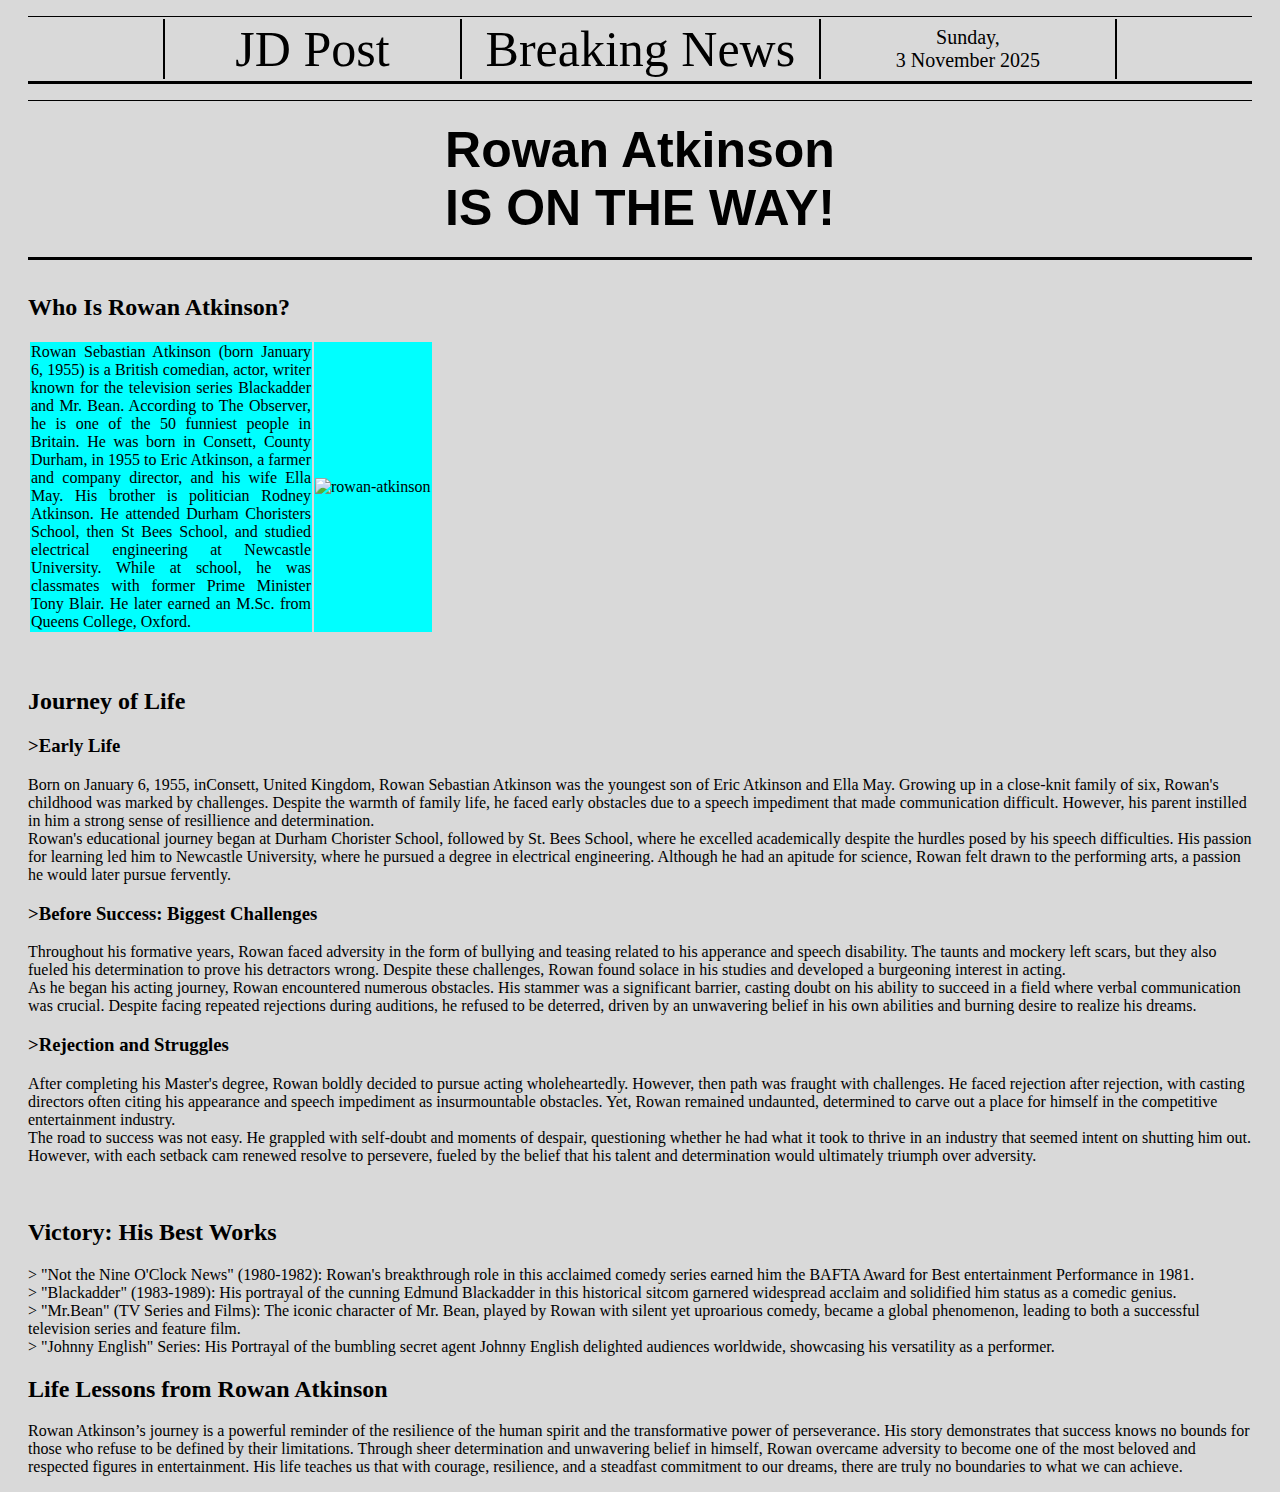
==== index.html @ e31aa570 "add content in content section" ====
<!DOCTYPE html>
<html lang="en">
<head>
    <style>
        
    </style>
</head>
<link rel="stylesheet" href="style.css">
<body>

<main>
    <!-- Start Header -->
    <header>
        <span class="header">
            <p>
               <table style="border-top: 1px solid black; border-bottom: 3px solid black;">
                    <tr>
                        <td style="width: 232px;"></td>
                        <td style="background-color: #000000; width: 0px;"></td>
                        <td style="width: 450px; text-align: center; font-size: 50px;">JD Post</td>
        
                        <td style="background-color: #000000; width: 0px;"></td>
                        <td style="width: 485px; text-align: center;font-size: 50px;">Breaking News</td>
                        <td style="background-color: #000000; width: 0px;"></td>
                        
                        <td style="width: 450px; text-align: center; font-size: 20px;">Sunday,<br>3 November 2025</td>
                        <td style="background-color: #000000; width: 0px;"></td>
                        <td style="width: 232px;"></td>
                    </tr>
                </table>
            </p>
        </span>
        <h1 class="title">Rowan Atkinson <br>IS ON THE WAY!</h1>
    </header>
    <!-- End Header -->

    <!-- Start Content Section -->
    <section>
        <article>
        <!-- Start Short Biography -->
            <p>
                <h2 class="title-p">Who Is Rowan Atkinson?</h2>   
                    <p>
                        <table>
                            <tr>
                                <td style="width: 280px; text-align:justify; background-color: aqua;">
                                    Rowan Sebastian Atkinson (born January 6, 1955) is a British comedian, actor, writer known for the television series Blackadder and Mr. Bean.
                                    According to The Observer, he is one of the 50 funniest people in Britain. He was born in Consett, County Durham, in 1955 to Eric Atkinson, a farmer and company director, and his wife Ella May.
                                    His brother is politician Rodney Atkinson. He attended Durham Choristers School, then St Bees School, and studied electrical engineering at Newcastle University.
                                    While at school, he was classmates with former Prime Minister Tony Blair. He later earned an M.Sc. from Queens College, Oxford.
                                </td>
                                <td style="background-color: aqua;">
                                    <img src="https://vcdn1-giaitri.vnecdn.net/2015/11/11/Rowan-1-7909-1447235621.jpg?w=460&h=0&q=100&dpr=2&fit=crop&s=bRTZ1kCK4VC7rm_C675E1g" alt="rowan-atkinson" style="width: 250px">
                                </td>
                            
                            </tr>
                        </table>
                    </p>
                </p>           
        <!-- End Short Biography -->

        <!-- Start Journey -->
            <br>
                <h2>Journey of Life</h2>
                    <h3>>Early Life</h3>
                        <p>Born on January 6, 1955, inConsett, United Kingdom, Rowan Sebastian Atkinson was the youngest son of Eric Atkinson and Ella May. Growing up in a close-knit family of six,
                            Rowan's childhood was marked by challenges. Despite the warmth of family life, he faced early obstacles due to a speech impediment that made communication difficult.
                            However, his parent instilled in him a strong sense of resillience and determination.
                        <br>
                            Rowan's educational journey began at Durham Chorister School, followed by St. Bees School, where he excelled academically despite the hurdles posed by his speech difficulties. 
                            His passion for learning led him to Newcastle University, where he pursued a degree in electrical engineering. Although he had an apitude for science, Rowan felt drawn to the performing arts, 
                            a passion he would later pursue fervently.
                        </p>
                    <h3>>Before Success: Biggest Challenges</h3>
                        <p>Throughout his formative years, Rowan faced adversity in the form of bullying and teasing related to his apperance and speech disability.
                            The taunts and mockery left scars, but they also fueled his determination to prove his detractors wrong. Despite these challenges, Rowan found solace in his studies and developed
                             a burgeoning interest in acting.
                        <br>
                            As he began his acting journey, Rowan encountered numerous obstacles. His stammer was a significant barrier, casting doubt on his ability to succeed in a field where 
                            verbal communication was crucial. Despite facing repeated rejections during auditions, he refused to be deterred, driven by an unwavering belief in his own abilities and burning desire to realize his dreams.
                        </p>
                    <h3>>Rejection and Struggles</h3>
                        <p>After completing his Master's degree, Rowan boldly decided to pursue acting wholeheartedly. However, then path was fraught with challenges. He faced rejection after rejection,
                            with casting directors often citing his appearance and speech impediment as insurmountable obstacles. Yet, Rowan remained undaunted, determined to carve out
                             a place for himself in the competitive entertainment industry.
                        <br>
                            The road to success was not easy. He grappled with self-doubt and moments of despair, questioning whether he had what it took to thrive in an industry that seemed 
                            intent on shutting him out. However, with each setback cam renewed resolve to persevere, fueled by the belief that his talent and determination would ultimately triumph over adversity.
                        </p>
        <!-- End Journey -->
            <br>
                <h2>Victory: His Best Works</h2>
                    <p>> "Not the Nine O'Clock News" (1980-1982): Rowan's breakthrough role in this acclaimed comedy series earned him the BAFTA Award for Best entertainment Performance in 1981.
                        <br>> "Blackadder" (1983-1989): His portrayal of the cunning Edmund Blackadder in this historical sitcom garnered widespread acclaim and solidified him status as a comedic genius.
                        <br>> "Mr.Bean" (TV Series and Films): The iconic character of Mr. Bean, played by Rowan with silent yet uproarious comedy, became a global phenomenon, leading to both a successful television series and feature film.
                        <br>> "Johnny English" Series: His Portrayal of the bumbling secret agent Johnny English delighted audiences worldwide, showcasing his versatility as a performer.
                    </p>
                <h2>Life Lessons from Rowan Atkinson</h2>
                    <p>
                        Rowan Atkinson’s journey is a powerful reminder of the resilience of the human spirit and the transformative power of perseverance. His story demonstrates that success knows no bounds for those who refuse to be defined by their limitations. Through sheer determination and unwavering belief in himself, Rowan overcame adversity to become one of the most beloved and respected figures in entertainment. His life teaches us that with courage, resilience, and a steadfast commitment to our dreams, there are truly no boundaries to what we can achieve.
                    </p>

        </article>
    </section>
    <!-- End Content Section -->

</main>    

</body>
</html>
---- style.css ----
html {
    background-color: #d9d9d9;
    margin: 0px 20px;
}

.title {
    border-top: 1px solid black;
    text-align: center;
    font-size: 50px;
    font-family: 'Gill Sans', 'Gill Sans MT', Calibri, 'Trebuchet MS', sans-serif;
    margin-top: 0px 
}

.title {
    padding: 20px;
    border-bottom: 3px solid black;
    
}
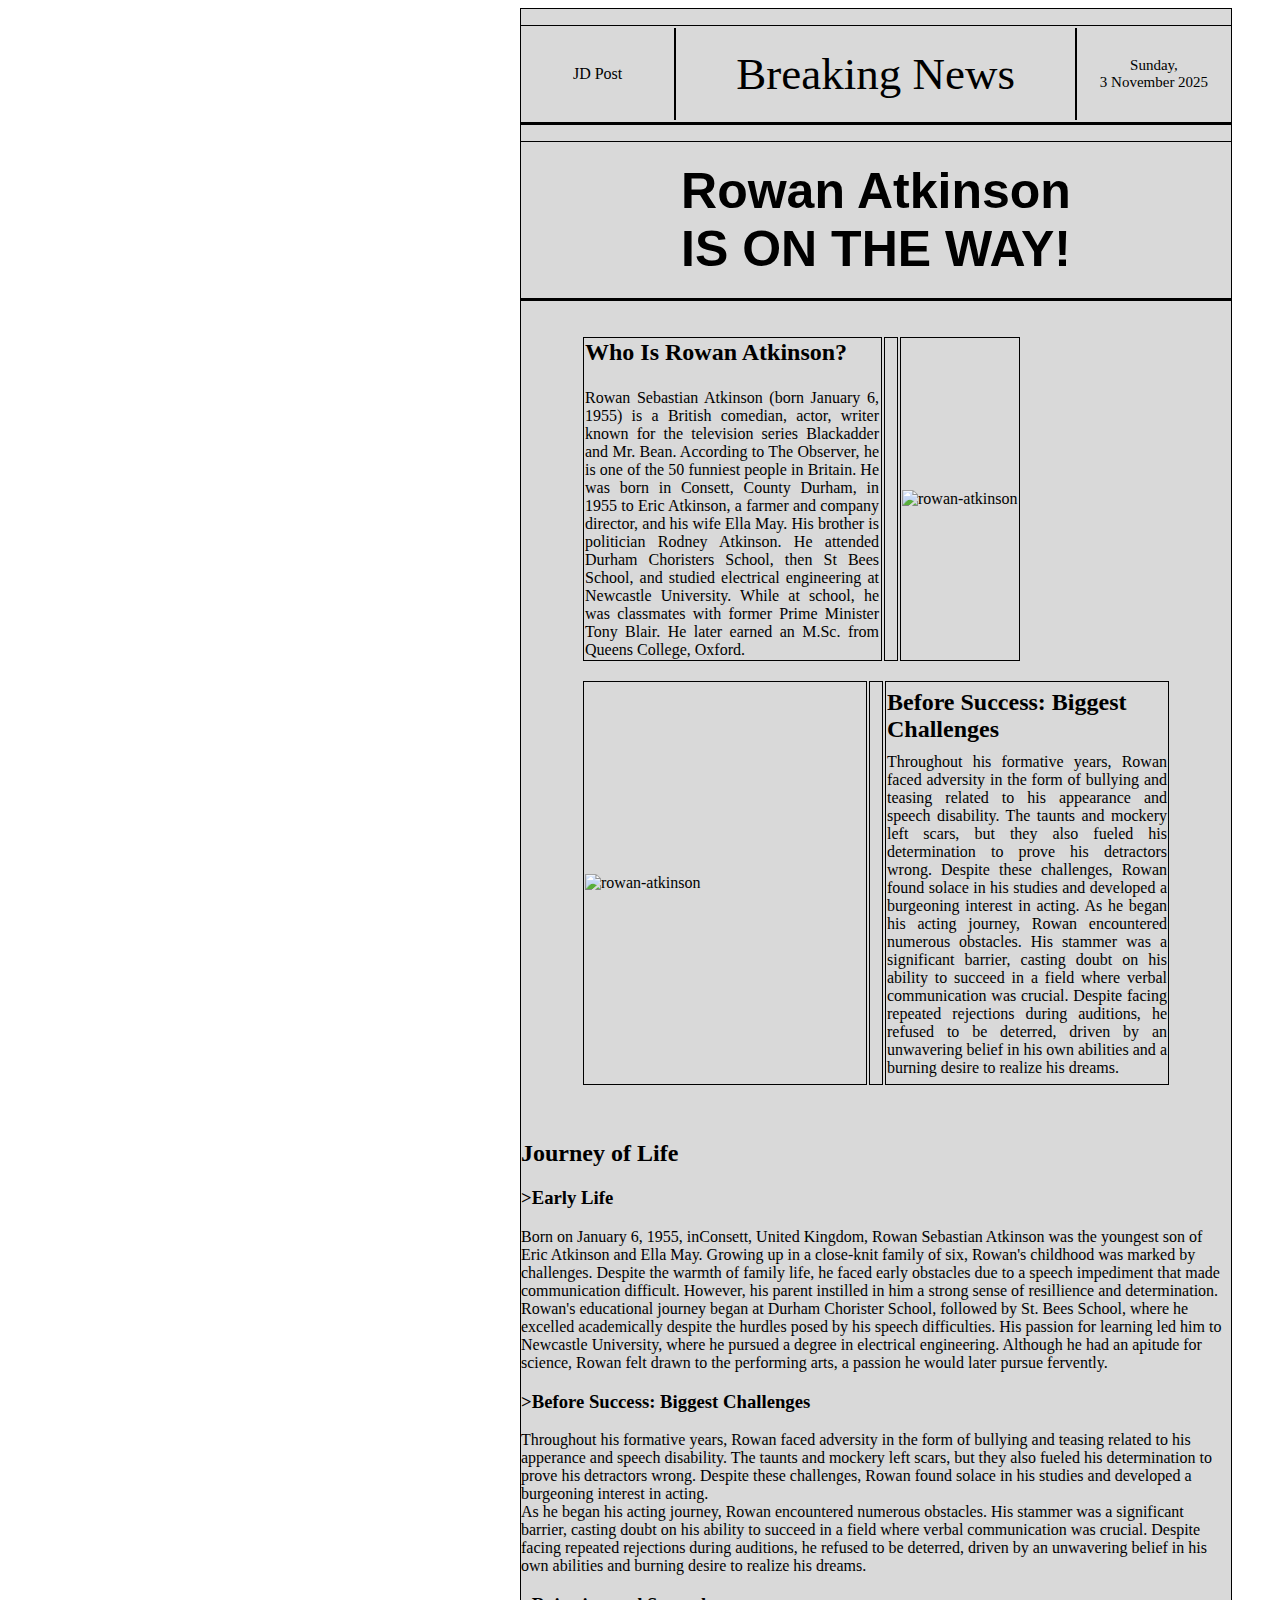
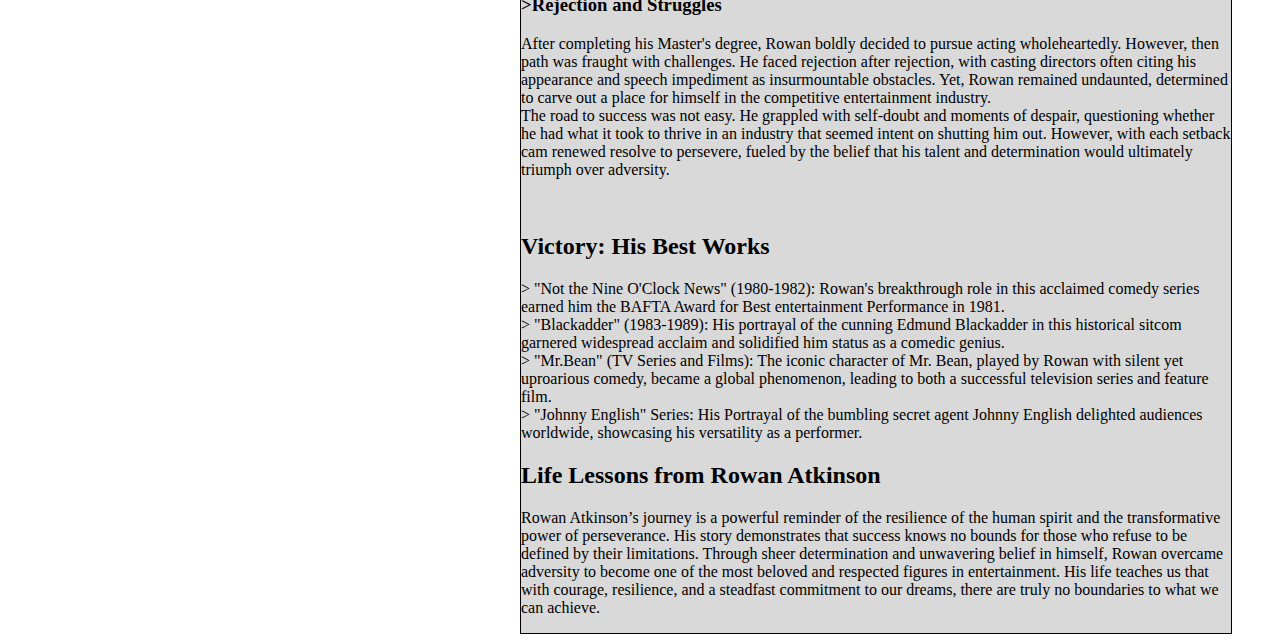
==== commit a2f398e6: "change content design in conten section" ====
--- a/index.html
+++ b/index.html
@@ -11,21 +11,17 @@
 <main>
     <!-- Start Header -->
     <header>
-        <span class="header">
+        <span  class="header">
             <p>
                <table style="border-top: 1px solid black; border-bottom: 3px solid black;">
                     <tr>
-                        <td style="width: 232px;"></td>
-                        <td style="background-color: #000000; width: 0px;"></td>
-                        <td style="width: 450px; text-align: center; font-size: 50px;">JD Post</td>
+                        <td style="width: 150px; text-align: center; font-size: 30x;">JD Post</td>
         
                         <td style="background-color: #000000; width: 0px;"></td>
-                        <td style="width: 485px; text-align: center;font-size: 50px;">Breaking News</td>
+                        <td style="width: 400px; text-align: center;font-size: 45px; padding: 20px 0px;">Breaking News</td>
                         <td style="background-color: #000000; width: 0px;"></td>
                         
-                        <td style="width: 450px; text-align: center; font-size: 20px;">Sunday,<br>3 November 2025</td>
-                        <td style="background-color: #000000; width: 0px;"></td>
-                        <td style="width: 232px;"></td>
+                        <td style="width: 150px; text-align: center; font-size: 15px;">Sunday,<br>3 November 2025</td>
                     </tr>
                 </table>
             </p>
@@ -37,30 +33,53 @@
     <!-- Start Content Section -->
     <section>
         <article>
-        <!-- Start Short Biography -->
-            <p>
-                <h2 class="title-p">Who Is Rowan Atkinson?</h2>   
+        <!-- Start Short Biography --> 
                     <p>
-                        <table>
-                            <tr>
-                                <td style="width: 280px; text-align:justify; background-color: aqua;">
-                                    Rowan Sebastian Atkinson (born January 6, 1955) is a British comedian, actor, writer known for the television series Blackadder and Mr. Bean.
+                        <table class="table">
+                            <tr> 
+                                <td style="border: 1px solid black; width: 295px;">
+                                    <h2 style="margin: 0px; padding-bottom: 7px;">Who Is Rowan Atkinson?</h2>
+                                    <p style="text-align:justify; margin-bottom: 0px; margin-right: 1px;">Rowan Sebastian Atkinson (born January 6, 1955) is a British comedian, actor, writer known for the television series Blackadder and Mr. Bean.
                                     According to The Observer, he is one of the 50 funniest people in Britain. He was born in Consett, County Durham, in 1955 to Eric Atkinson, a farmer and company director, and his wife Ella May.
                                     His brother is politician Rodney Atkinson. He attended Durham Choristers School, then St Bees School, and studied electrical engineering at Newcastle University.
                                     While at school, he was classmates with former Prime Minister Tony Blair. He later earned an M.Sc. from Queens College, Oxford.
+                                    </p>
                                 </td>
-                                <td style="background-color: aqua;">
-                                    <img src="https://vcdn1-giaitri.vnecdn.net/2015/11/11/Rowan-1-7909-1447235621.jpg?w=460&h=0&q=100&dpr=2&fit=crop&s=bRTZ1kCK4VC7rm_C675E1g" alt="rowan-atkinson" style="width: 250px">
+                                <td style="border: 1px solid black; width: 10px;"></td>
+                                <td style="border: 1px solid black">
+                                    <img src="https://vcdn1-giaitri.vnecdn.net/2015/11/11/Rowan-1-7909-1447235621.jpg?w=460&h=0&q=100&dpr=2&fit=crop&s=bRTZ1kCK4VC7rm_C675E1g" alt="rowan-atkinson" style=" height: 350px; width: 275px; object-fit: cover;">
                                 </td>
-                            
                             </tr>
                         </table>
-                    </p>
-                </p>           
+                    </p> 
         <!-- End Short Biography -->
 
         <!-- Start Journey -->
-            <br>
+        <p>
+            <table class="table">
+                <tr> 
+                    <td style="border: 1px solid black; height: 400px; width: 280px;">
+                        <img src="https://www.shutterstock.com/editorial/image-editorial/O2T4g629N2D8Yc3fMjk2/'rowan-atkinson-presentscanned-laughter'---rowan-440nw-980977lh.jpg" alt="rowan-atkinson" style="">
+                    </td>
+                    <td style="border: 1px solid black; height: 400px; width: 10px;">   
+                    </td>
+                    <td style="border: 1px solid black; height: 400px; width: 280px;">
+                        <h2 style="margin: 0px;">Before Success: Biggest Challenges</h2>
+                        <p style="margin: 10px 0px 0px 0px; text-align: justify;">Throughout his formative years, Rowan faced adversity in the form of bullying and teasing related to his appearance and speech disability. The taunts and mockery left scars, but they also fueled his 
+                            determination to prove his detractors wrong. Despite these challenges, Rowan found solace in his studies and developed a burgeoning interest in acting. As he began his acting journey, Rowan encountered 
+                            numerous obstacles. His stammer was a significant barrier, casting doubt on his ability to succeed in a field where verbal communication was crucial. Despite facing repeated rejections during auditions, 
+                            he refused to be deterred, driven by an unwavering belief in his own abilities and a burning desire to realize his dreams.
+                        </p>
+                    </td>
+                </tr>
+            </table>
+        </p>    
+  
+        
+            
+        
+        
+        <br>
                 <h2>Journey of Life</h2>
                     <h3>>Early Life</h3>
                         <p>Born on January 6, 1955, inConsett, United Kingdom, Rowan Sebastian Atkinson was the youngest son of Eric Atkinson and Ella May. Growing up in a close-knit family of six,
@@ -97,7 +116,9 @@
                     </p>
                 <h2>Life Lessons from Rowan Atkinson</h2>
                     <p>
-                        Rowan Atkinson’s journey is a powerful reminder of the resilience of the human spirit and the transformative power of perseverance. His story demonstrates that success knows no bounds for those who refuse to be defined by their limitations. Through sheer determination and unwavering belief in himself, Rowan overcame adversity to become one of the most beloved and respected figures in entertainment. His life teaches us that with courage, resilience, and a steadfast commitment to our dreams, there are truly no boundaries to what we can achieve.
+                        Rowan Atkinson’s journey is a powerful reminder of the resilience of the human spirit and the transformative power of perseverance. His story demonstrates that success knows no bounds for those who refuse to be defined 
+                        by their limitations. Through sheer determination and unwavering belief in himself, Rowan overcame adversity to become one of the most beloved and respected figures in entertainment. His life teaches us that with courage, 
+                        resilience, and a steadfast commitment to our dreams, there are truly no boundaries to what we can achieve.
                     </p>
 
         </article>
--- a/style.css
+++ b/style.css
@@ -1,7 +1,17 @@
 
 html {
+    background-color: white;
+    margin: 0px 40%;
+}
+
+body {
     background-color: #d9d9d9;
-    margin: 0px 20px;
+    border: 1px solid black;
+    width: 710px;
+}
+
+.table {
+    margin: 1px 60px;
 }
 
 .title {
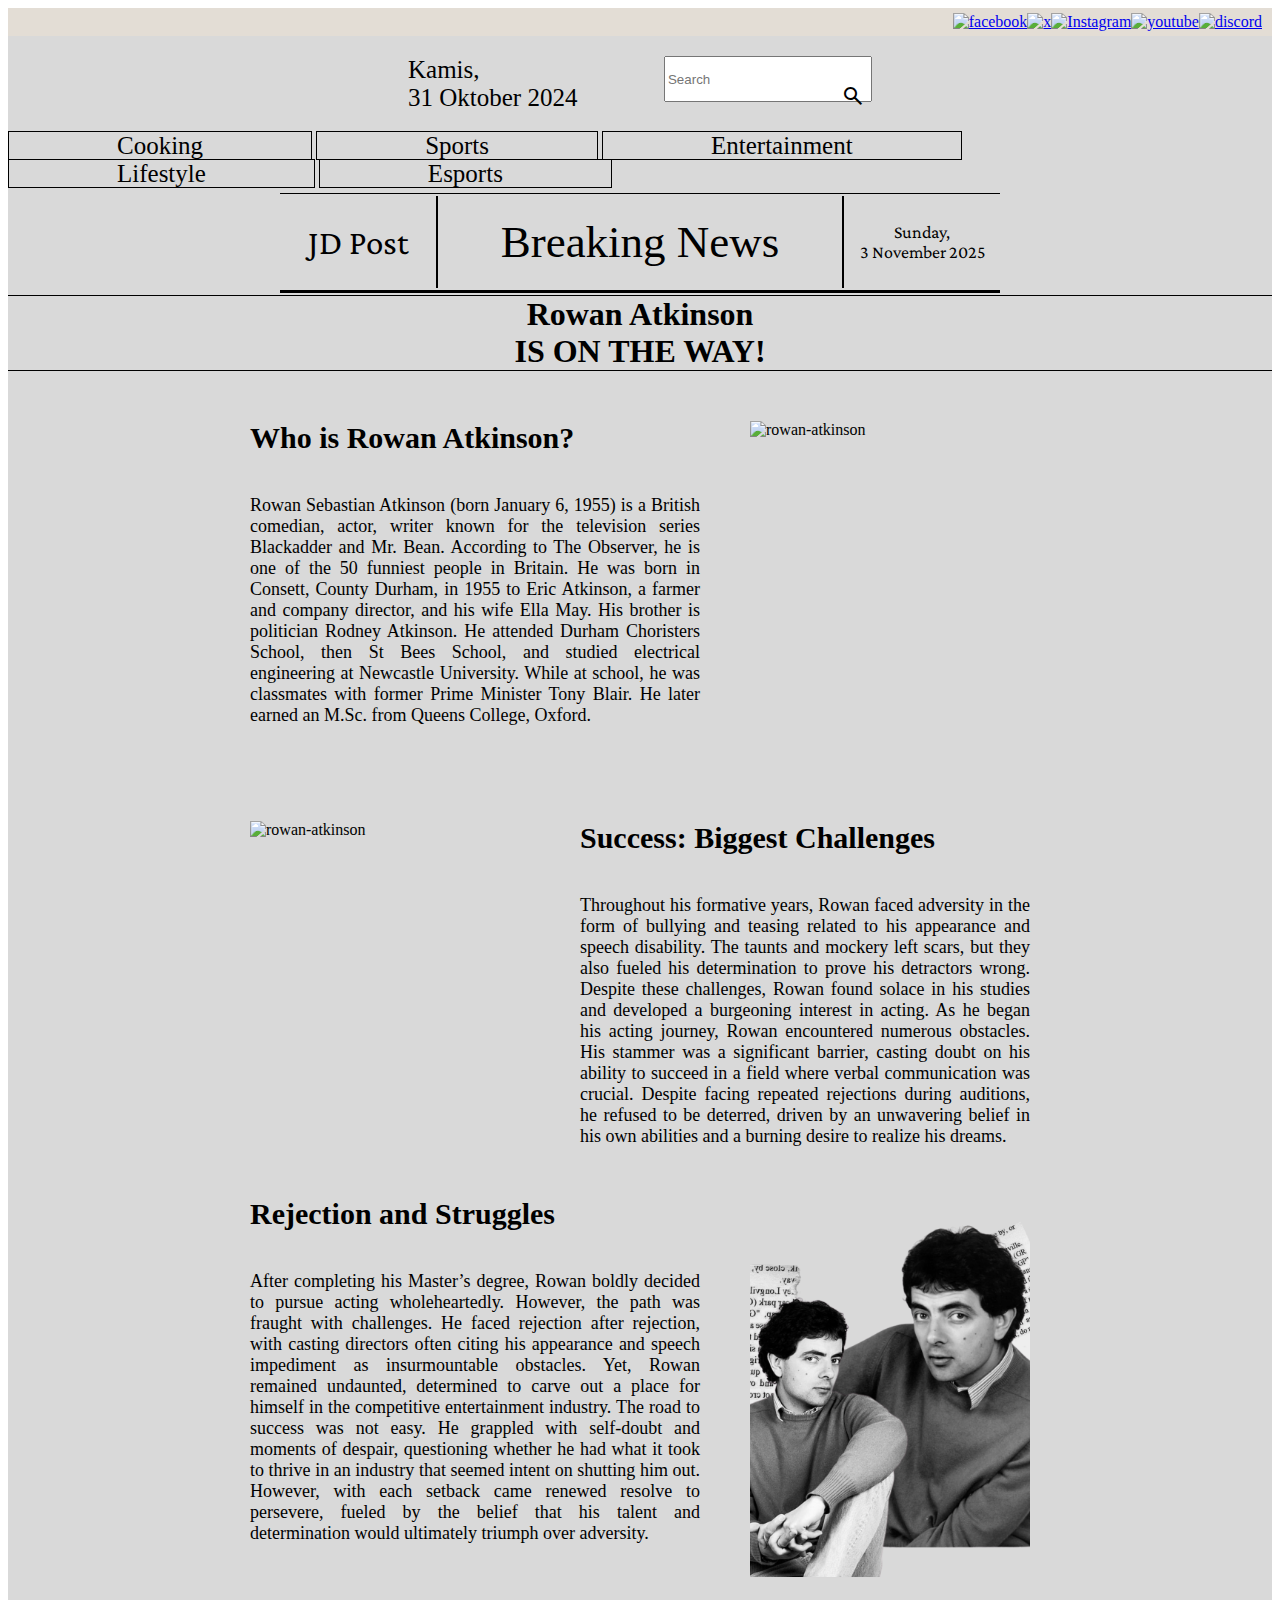
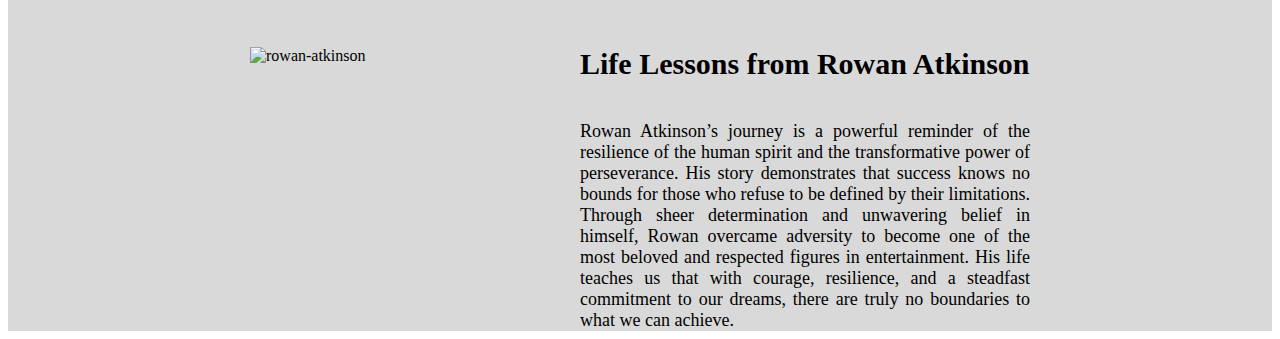
==== commit b16c7dcf: "make design changes in the header section with flexbox and grid system" ====
--- a/index.html
+++ b/index.html
@@ -1,131 +1,202 @@
 <!DOCTYPE html>
 <html lang="en">
+
 <head>
-    <style>
-        
-    </style>
+    <link rel="preconnect" href="https://fonts.googleapis.com">
+    <link rel="preconnect" href="https://fonts.gstatic.com" crossorigin>
+    <link
+        href="https://fonts.googleapis.com/css2?family=Crimson+Pro:ital,wght@0,200..900;1,200..900&family=Pinyon+Script&display=swap"
+        rel="stylesheet">
+    <link rel="stylesheet" href="https://fonts.googleapis.com/css2?family=Material+Symbols+Outlined:opsz,wght,FILL,GRAD@24,400,0,0&icon_names=search" />
+    <link rel="stylesheet" href="style.css">
 </head>
-<link rel="stylesheet" href="style.css">
+
 <body>
 
-<main>
-    <!-- Start Header -->
-    <header>
-        <span  class="header">
-            <p>
-               <table style="border-top: 1px solid black; border-bottom: 3px solid black;">
-                    <tr>
-                        <td style="width: 150px; text-align: center; font-size: 30x;">JD Post</td>
-        
-                        <td style="background-color: #000000; width: 0px;"></td>
-                        <td style="width: 400px; text-align: center;font-size: 45px; padding: 20px 0px;">Breaking News</td>
-                        <td style="background-color: #000000; width: 0px;"></td>
-                        
-                        <td style="width: 150px; text-align: center; font-size: 15px;">Sunday,<br>3 November 2025</td>
-                    </tr>
-                </table>
-            </p>
-        </span>
-        <h1 class="title">Rowan Atkinson <br>IS ON THE WAY!</h1>
-    </header>
-    <!-- End Header -->
-
-    <!-- Start Content Section -->
-    <section>
-        <article>
-        <!-- Start Short Biography --> 
-                    <p>
-                        <table class="table">
-                            <tr> 
-                                <td style="border: 1px solid black; width: 295px;">
-                                    <h2 style="margin: 0px; padding-bottom: 7px;">Who Is Rowan Atkinson?</h2>
-                                    <p style="text-align:justify; margin-bottom: 0px; margin-right: 1px;">Rowan Sebastian Atkinson (born January 6, 1955) is a British comedian, actor, writer known for the television series Blackadder and Mr. Bean.
-                                    According to The Observer, he is one of the 50 funniest people in Britain. He was born in Consett, County Durham, in 1955 to Eric Atkinson, a farmer and company director, and his wife Ella May.
-                                    His brother is politician Rodney Atkinson. He attended Durham Choristers School, then St Bees School, and studied electrical engineering at Newcastle University.
-                                    While at school, he was classmates with former Prime Minister Tony Blair. He later earned an M.Sc. from Queens College, Oxford.
-                                    </p>
-                                </td>
-                                <td style="border: 1px solid black; width: 10px;"></td>
-                                <td style="border: 1px solid black">
-                                    <img src="https://vcdn1-giaitri.vnecdn.net/2015/11/11/Rowan-1-7909-1447235621.jpg?w=460&h=0&q=100&dpr=2&fit=crop&s=bRTZ1kCK4VC7rm_C675E1g" alt="rowan-atkinson" style=" height: 350px; width: 275px; object-fit: cover;">
-                                </td>
-                            </tr>
-                        </table>
-                    </p> 
-        <!-- End Short Biography -->
-
-        <!-- Start Journey -->
-        <p>
-            <table class="table">
-                <tr> 
-                    <td style="border: 1px solid black; height: 400px; width: 280px;">
-                        <img src="https://www.shutterstock.com/editorial/image-editorial/O2T4g629N2D8Yc3fMjk2/'rowan-atkinson-presentscanned-laughter'---rowan-440nw-980977lh.jpg" alt="rowan-atkinson" style="">
-                    </td>
-                    <td style="border: 1px solid black; height: 400px; width: 10px;">   
-                    </td>
-                    <td style="border: 1px solid black; height: 400px; width: 280px;">
-                        <h2 style="margin: 0px;">Before Success: Biggest Challenges</h2>
-                        <p style="margin: 10px 0px 0px 0px; text-align: justify;">Throughout his formative years, Rowan faced adversity in the form of bullying and teasing related to his appearance and speech disability. The taunts and mockery left scars, but they also fueled his 
-                            determination to prove his detractors wrong. Despite these challenges, Rowan found solace in his studies and developed a burgeoning interest in acting. As he began his acting journey, Rowan encountered 
-                            numerous obstacles. His stammer was a significant barrier, casting doubt on his ability to succeed in a field where verbal communication was crucial. Despite facing repeated rejections during auditions, 
-                            he refused to be deterred, driven by an unwavering belief in his own abilities and a burning desire to realize his dreams.
-                        </p>
-                    </td>
-                </tr>
-            </table>
-        </p>    
-  
-        
-            
-        
-        
-        <br>
-                <h2>Journey of Life</h2>
-                    <h3>>Early Life</h3>
-                        <p>Born on January 6, 1955, inConsett, United Kingdom, Rowan Sebastian Atkinson was the youngest son of Eric Atkinson and Ella May. Growing up in a close-knit family of six,
-                            Rowan's childhood was marked by challenges. Despite the warmth of family life, he faced early obstacles due to a speech impediment that made communication difficult.
-                            However, his parent instilled in him a strong sense of resillience and determination.
-                        <br>
-                            Rowan's educational journey began at Durham Chorister School, followed by St. Bees School, where he excelled academically despite the hurdles posed by his speech difficulties. 
-                            His passion for learning led him to Newcastle University, where he pursued a degree in electrical engineering. Although he had an apitude for science, Rowan felt drawn to the performing arts, 
-                            a passion he would later pursue fervently.
-                        </p>
-                    <h3>>Before Success: Biggest Challenges</h3>
-                        <p>Throughout his formative years, Rowan faced adversity in the form of bullying and teasing related to his apperance and speech disability.
-                            The taunts and mockery left scars, but they also fueled his determination to prove his detractors wrong. Despite these challenges, Rowan found solace in his studies and developed
-                             a burgeoning interest in acting.
-                        <br>
-                            As he began his acting journey, Rowan encountered numerous obstacles. His stammer was a significant barrier, casting doubt on his ability to succeed in a field where 
-                            verbal communication was crucial. Despite facing repeated rejections during auditions, he refused to be deterred, driven by an unwavering belief in his own abilities and burning desire to realize his dreams.
-                        </p>
-                    <h3>>Rejection and Struggles</h3>
-                        <p>After completing his Master's degree, Rowan boldly decided to pursue acting wholeheartedly. However, then path was fraught with challenges. He faced rejection after rejection,
-                            with casting directors often citing his appearance and speech impediment as insurmountable obstacles. Yet, Rowan remained undaunted, determined to carve out
-                             a place for himself in the competitive entertainment industry.
-                        <br>
-                            The road to success was not easy. He grappled with self-doubt and moments of despair, questioning whether he had what it took to thrive in an industry that seemed 
-                            intent on shutting him out. However, with each setback cam renewed resolve to persevere, fueled by the belief that his talent and determination would ultimately triumph over adversity.
-                        </p>
-        <!-- End Journey -->
-            <br>
-                <h2>Victory: His Best Works</h2>
-                    <p>> "Not the Nine O'Clock News" (1980-1982): Rowan's breakthrough role in this acclaimed comedy series earned him the BAFTA Award for Best entertainment Performance in 1981.
-                        <br>> "Blackadder" (1983-1989): His portrayal of the cunning Edmund Blackadder in this historical sitcom garnered widespread acclaim and solidified him status as a comedic genius.
-                        <br>> "Mr.Bean" (TV Series and Films): The iconic character of Mr. Bean, played by Rowan with silent yet uproarious comedy, became a global phenomenon, leading to both a successful television series and feature film.
-                        <br>> "Johnny English" Series: His Portrayal of the bumbling secret agent Johnny English delighted audiences worldwide, showcasing his versatility as a performer.
-                    </p>
-                <h2>Life Lessons from Rowan Atkinson</h2>
-                    <p>
-                        Rowan Atkinson’s journey is a powerful reminder of the resilience of the human spirit and the transformative power of perseverance. His story demonstrates that success knows no bounds for those who refuse to be defined 
-                        by their limitations. Through sheer determination and unwavering belief in himself, Rowan overcame adversity to become one of the most beloved and respected figures in entertainment. His life teaches us that with courage, 
-                        resilience, and a steadfast commitment to our dreams, there are truly no boundaries to what we can achieve.
-                    </p>
-
-        </article>
-    </section>
-    <!-- End Content Section -->
-
-</main>    
+    <main class="main">
+        <!-- Start Header -->
+        <header>
+            <nav class="nav">
+                <div>
+                    <img style="width: 100px;" src="https://www.hacktiv8.com/_next/image?url=%2Flogo.png&w=1920&q=75"
+                        alt="">
+                </div>
+                <div>
+                    <ul class="logo">
+                        <a href="https://www.facebook.com/share/14v3cKJhsT/">
+                            <img style="width: 30px;" src="https://img.icons8.com/?size=100&id=13912&format=png&color=000000" alt="facebook">
+                        </a>
+                        <a href="https://x.com/dezekieljeremy?t=pEiB0vNrWXXA709JfGqzfQ&s=33">
+                            <img style="width: 30px;" src="https://img.icons8.com/?size=100&id=6Fsj3rv2DCmG&format=png&color=000000" alt="x">
+                        </a>
+                        <a href="https://www.instagram.com/idezekiel?igsh=bWVxczlrZzBpNjIz">
+                            <img style="width: 30px;" src="https://img.icons8.com/?size=100&id=32323&format=png&color=000000" alt="Instagram">
+                        </a>
+                        <a href="https://www.youtube.com/@JeanneDez">
+                            <img style="width: 30px;" src="https://img.icons8.com/?size=100&id=19318&format=png&color=000000" alt="youtube">
+                        </a>
+                        <a href="https://discordapp.com/users/233562336005193728">
+                            <img style="width: 30px;" src="https://img.icons8.com/?size=100&id=30998&format=png&color=000000" alt="discord">
+                        </a>
+                    </ul>
+                </div>
+            </nav>
+        </header>
+
+        <header>
+                <div class="dp">
+                    <div>
+                        <span style="font-size: 25px;">Kamis, <br>31 Oktober 2024</span>
+                    </div>
+
+                    <div>
+                        <span>
+                            <a href="">
+                                <img src="" alt="">
+                            </a>
+                        </span>
+                    </div>
+
+                    <div>
+                        <form action="https://www.google.com/">
+                            <input type="text" placeholder="Search" style="height: 40px; width: 200px;">
+                            <span style="position: absolute; right: 415px; top: 84px;" class="material-symbols-outlined">
+                                search
+                            </span>
+                        </form>
+                    </div>
+                </div>
+        </header>
+
+        <header>
+            <div>
+                <div class="button">
+                    <div class="font-button">
+                        <a href="#">Cooking</a>
+                        <a href="#">Sports</a>
+                        <a href="#">Entertainment</a>
+                        <a href="#">Lifestyle</a>
+                        <a href="#">Esports</a>
+                    </div>
+                    
+                </div>
+            </div>
+        </header>
+
+        <header>
+            <span class="header">
+                <article>
+                    <table style="border-top: 1px solid black; border-bottom: 3px solid black;">
+                        <tr>
+                            <td class="crimson" style="width: 150px; text-align: center; font-size: 35px;">JD Post</td>
+
+                            <td style="background-color: #000000; width: 0px;"></td>
+                            <td style="width: 400px; text-align: center;font-size: 45px; padding: 20px 0px;">Breaking
+                                News</td>
+                            <td style="background-color: #000000; width: 0px;"></td>
+
+                            <td class="crimson" style="width: 150px; text-align: center; font-size: 18px">Sunday,<br>3
+                                November 2025</td>
+                        </tr>
+                    </table>
+                </article>
+            </span>
+            <span class="title1">
+                <h1 style="margin: 0px;">Rowan Atkinson</h1>
+                <h1 style="margin: 0px;">IS ON THE WAY!</h1>
+            </span>
+        </header>
+        <!-- End Header -->
+
+        <!-- Start Content Section -->
+        <section>
+            <article>
+                <!-- Start Short Biography -->
+                <article class="left">
+                    <article>
+                        <h1 style="font-size: 30px; margin-top: 0px;">Who is Rowan Atkinson?</h1>
+                        <p style="padding-top: 20px; margin: 0px; text-align: justify; font-size: 18px;">Rowan Sebastian
+                            Atkinson (born January 6, 1955) is a British comedian, actor, writer known
+                            for the television series Blackadder and Mr. Bean.
+                            According to The Observer, he is one of the 50 funniest people in Britain. He was born in
+                            Consett, County Durham, in 1955 to Eric Atkinson, a farmer and company director, and his
+                            wife Ella May.
+                            His brother is politician Rodney Atkinson. He attended Durham Choristers School, then St
+                            Bees School, and studied electrical engineering at Newcastle University.
+                            While at school, he was classmates with former Prime Minister Tony Blair. He later earned an
+                            M.Sc. from Queens College, Oxford.</p>
+                    </article>
+                    <img src="https://vcdn1-giaitri.vnecdn.net/2015/11/11/Rowan-1-7909-1447235621.jpg?w=460&h=0&q=100&dpr=2&fit=crop&s=bRTZ1kCK4VC7rm_C675E1g"
+                        alt="rowan-atkinson" style=" height: 350px; width: 275px; object-fit: cover;">
+                </article>
+                <!-- End Short Biography -->
+
+                <!-- Start Journey -->
+                <article class="right">
+                    <img src="https://www.shutterstock.com/editorial/image-editorial/O2T4g629N2D8Yc3fMjk2/'rowan-atkinson-presentscanned-laughter'---rowan-440nw-980977lh.jpg"
+                        alt="rowan-atkinson">
+                    <article>
+                        <h1 style="font-size: 30px; margin-top: 0px;">Success: Biggest Challenges</h1>
+                        <p style="padding-top: 20px; margin: 0px; text-align: justify; font-size: 18px;">Throughout his
+                            formative years,
+                            Rowan faced adversity in the form of bullying and teasing related to his appearance and
+                            speech disability. The taunts and mockery left scars, but they also fueled his
+                            determination to prove his detractors wrong. Despite these challenges, Rowan found
+                            solace in his studies and developed a burgeoning interest in acting. As he began his
+                            acting journey, Rowan encountered
+                            numerous obstacles. His stammer was a significant barrier, casting doubt on his ability
+                            to succeed in a field where verbal communication was crucial. Despite facing repeated
+                            rejections during auditions,
+                            he refused to be deterred, driven by an unwavering belief in his own abilities and a
+                            burning desire to realize his dreams.</p>
+                    </article>
+                </article>
+
+                <article class="left">
+                    <article>
+                        <h1 style="font-size: 30px; margin-top: 0px;">Rejection and Struggles</h1>
+                        <p style="padding-top: 20px; margin: 0px; text-align: justify; font-size: 18px;">After
+                            completing his Master’s degree, Rowan boldly decided to pursue acting
+                            wholeheartedly. However, the path was fraught with challenges. He faced rejection after
+                            rejection, with casting directors often citing his appearance and speech impediment as
+                            insurmountable obstacles.
+                            Yet, Rowan remained undaunted, determined to carve out a place for himself in the
+                            competitive entertainment industry. The road to success was not easy. He grappled with
+                            self-doubt and moments of despair, questioning whether he had what it took to thrive in
+                            an industry that seemed
+                            intent on shutting him out. However, with each setback came renewed resolve to
+                            persevere, fueled by the belief that his talent and determination would ultimately
+                            triumph over adversity.</p>
+                    </article>
+                    <img src="Untitled design.png" alt="rowan-atkinson"
+                        style=" height: 400px; width: 280px; object-fit: cover;">
+                </article>
+
+                <article class="right">
+                    <img src="https://www.shutterstock.com/editorial/image-editorial/O2T4g629N2D8Yc3fMjk2/'rowan-atkinson-presentscanned-laughter'---rowan-440nw-980977lh.jpg"
+                        alt="rowan-atkinson">
+                    <article>
+                        <h1 style="font-size: 30px; margin-top: 0px;">Life Lessons from Rowan Atkinson</h1>
+                        <p style="padding-top: 20px; margin: 0px; text-align: justify; font-size: 18px;">Rowan
+                            Atkinson’s journey is a powerful reminder of the resilience of the human
+                            spirit and the transformative power of perseverance. His story demonstrates that success
+                            knows no bounds for those who refuse to be defined by their limitations.
+                            Through sheer determination and unwavering belief in himself, Rowan overcame adversity to
+                            become one of the most beloved and respected figures in entertainment.
+                            His life teaches us that with courage, resilience, and a steadfast commitment to our dreams,
+                            there are truly no boundaries to what we can achieve.</p>
+                    </article>
+                </article>
+                <!-- End Journey -->
+
+
+
+            </article>
+        </section>
+        <!-- End Content Section -->
+
+    </main>
 
 </body>
+
 </html>--- a/style.css
+++ b/style.css
@@ -1,29 +1,134 @@
 
 html {
     background-color: white;
-    margin: 0px 40%;
 }
 
 body {
     background-color: #d9d9d9;
-    border: 1px solid black;
-    width: 710px;
+}
+
+.main {
+    width: px;
+    margin: 0 auto;
+}
+
+.header {
+    display: flex;
+    justify-content: center;
+}
+
+
+.title1 {
+    display: flex;
+    flex-direction: column;
+    justify-content: center;
+    align-items: center;
+    border-bottom: 1px solid black;
+    border-top: 1px solid black;
+    margin-top: 2px;
+
 }
 
 .table {
-    margin: 1px 60px;
+    display: flex;
+    justify-content: center;
 }
 
-.title {
-    border-top: 1px solid black;
-    text-align: center;
-    font-size: 50px;
-    font-family: 'Gill Sans', 'Gill Sans MT', Calibri, 'Trebuchet MS', sans-serif;
-    margin-top: 0px 
+.h2 {
+    font-family: times 'Times New Roman', Times, serif;
+    text-align: left;
+    font-size: 25px;
+    font-style: italic;
 }
 
-.title {
-    padding: 20px;
-    border-bottom: 3px solid black;
-    
+.crimson {
+    font-family: "Crimson Pro", serif;
+    text-align: justify;
+    font-size: 17px;
+
 }
+
+.who {
+    margin-top: 50px;
+    display: grid;
+    grid-template-columns: 450px 280px;
+    justify-content: center;
+    grid-gap: 50px;
+}
+
+.left {
+    margin-top: 50px;
+    display: grid;
+    grid-template-columns: 450px 280px;
+    justify-content: center;
+    grid-gap: 50px;
+}
+
+.right {
+    margin-top: 50px;
+    display: grid;
+    grid-template-columns: 280px 450px;
+    justify-content: center;
+    grid-gap: 50px;
+}
+
+.article-1 {
+    display: flex;
+    flex-direction: row;
+}
+
+.nav {
+    display: flex;
+    flex-direction: row;
+    justify-content: space-between;
+    background-color: #E3DDD5;
+    text-decoration: none;
+    margin-bottom: 0px;
+}
+
+.logo {
+    display: flex;
+    flex-direction: row;
+    justify-content: space-between;
+    padding: 0 10px;
+    margin-top: 5px;
+    margin-bottom: 5px;
+}
+
+.dp {
+   display: flex;
+   flex-direction: row;
+   justify-content: space-between;
+   padding: 20px 400px;
+   margin: 0px;
+}
+
+.button {
+    display: flex;
+    flex-direction: row;
+    justify-content: space-around;
+    align-items:center;
+    background-color: #D9D9D9;
+    margin-bottom: 5px;
+}
+
+.font-button a {
+    font-size: 25px;
+    color: black;
+    text-decoration: none;
+    padding: 0px 108px;
+    border: 1px solid black;
+}
+
+display: grid;
+grid-template-columns: repeat(3,minmax(0,1fr));
+align-items: center;
+justify-content: space-between;
+padding-top: 10px;
+padding-bottom: 10px;
+width: 1500px;
+margin-right: auto;
+margin-left: auto;
+padding-right: 15px;
+padding-left: 15px;
+position: relative;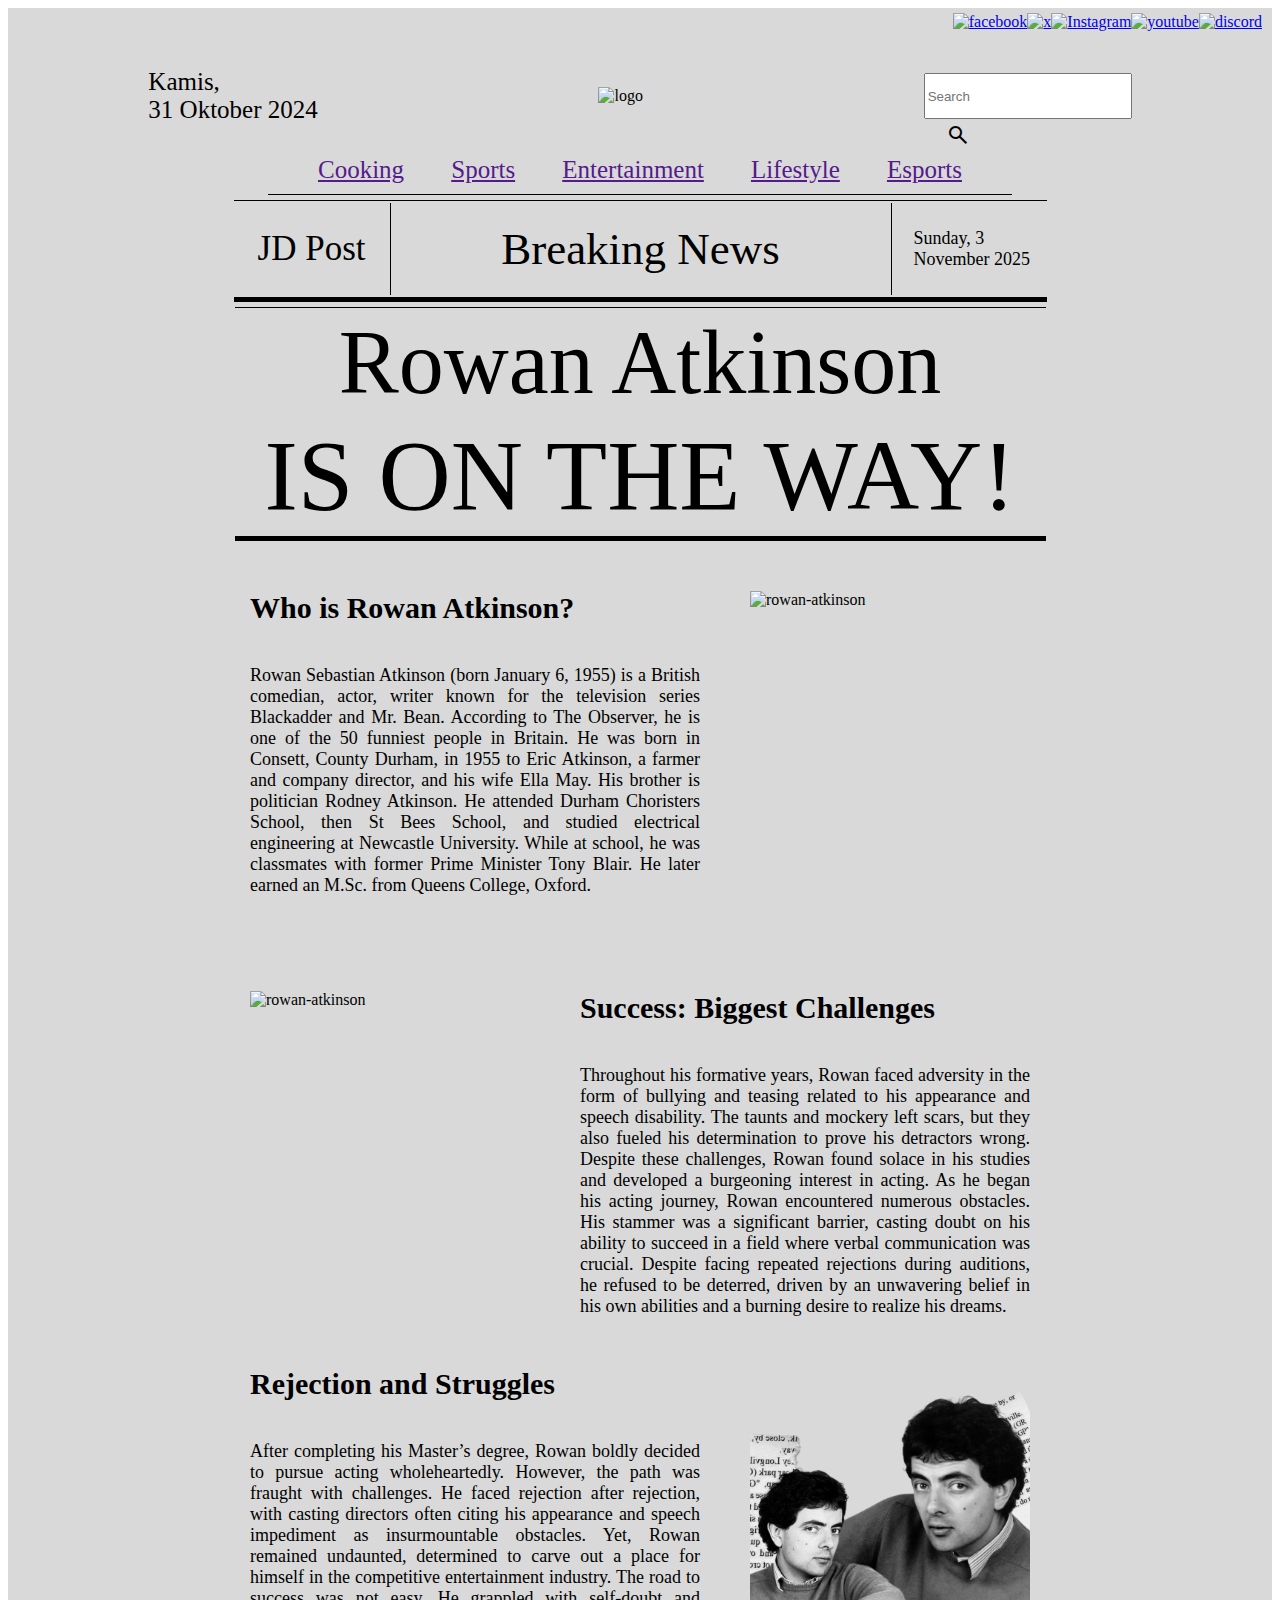
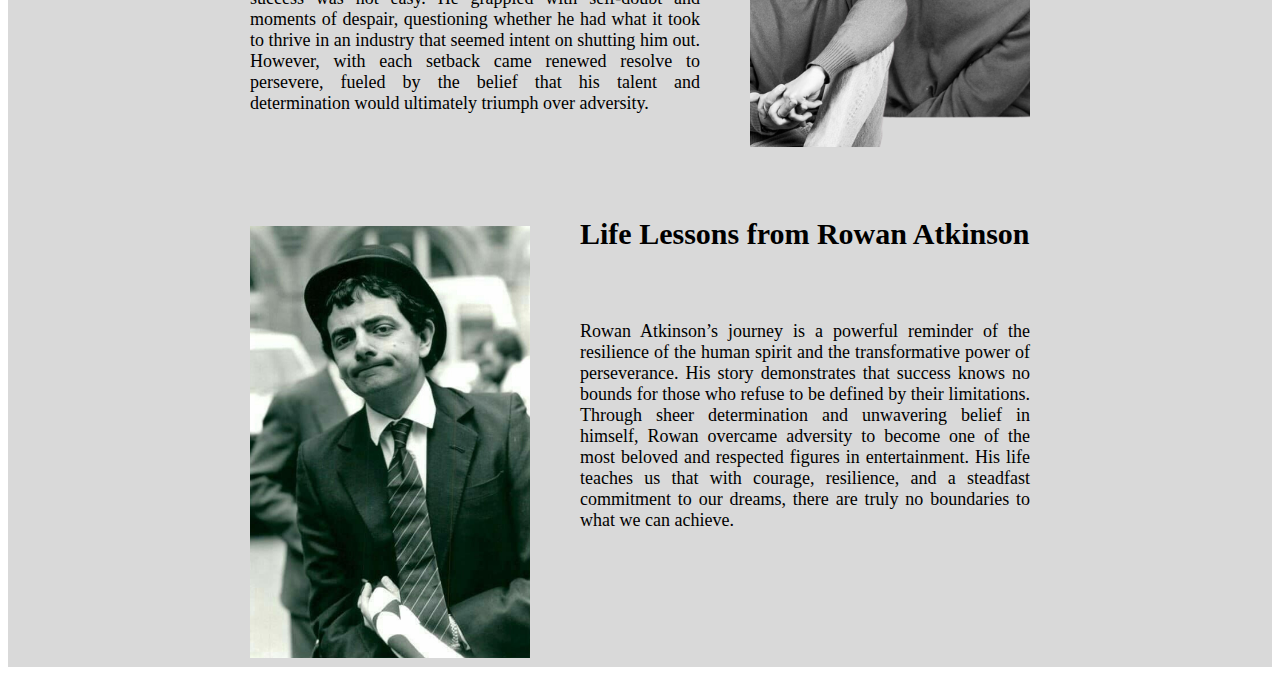
==== commit ad447ff3: "fix and tidy up the design on the first page" ====
--- a/index.html
+++ b/index.html
@@ -7,7 +7,8 @@
     <link
         href="https://fonts.googleapis.com/css2?family=Crimson+Pro:ital,wght@0,200..900;1,200..900&family=Pinyon+Script&display=swap"
         rel="stylesheet">
-    <link rel="stylesheet" href="https://fonts.googleapis.com/css2?family=Material+Symbols+Outlined:opsz,wght,FILL,GRAD@24,400,0,0&icon_names=search" />
+    <link rel="stylesheet"
+        href="https://fonts.googleapis.com/css2?family=Material+Symbols+Outlined:opsz,wght,FILL,GRAD@24,400,0,0&icon_names=search" />
     <link rel="stylesheet" href="style.css">
 </head>
 
@@ -18,25 +19,30 @@
         <header>
             <nav class="nav">
                 <div>
-                    <img style="width: 100px;" src="https://www.hacktiv8.com/_next/image?url=%2Flogo.png&w=1920&q=75"
-                        alt="">
+                    <img style="width: 200px; padding-left: 10px;"
+                        src="https://www.hacktiv8.com/_next/image?url=%2Flogo.png&w=1920&q=75" alt="">
                 </div>
                 <div>
                     <ul class="logo">
                         <a href="https://www.facebook.com/share/14v3cKJhsT/">
-                            <img style="width: 30px;" src="https://img.icons8.com/?size=100&id=13912&format=png&color=000000" alt="facebook">
+                            <img style="width: 30px;"
+                                src="https://img.icons8.com/?size=100&id=13912&format=png&color=000000" alt="facebook">
                         </a>
                         <a href="https://x.com/dezekieljeremy?t=pEiB0vNrWXXA709JfGqzfQ&s=33">
-                            <img style="width: 30px;" src="https://img.icons8.com/?size=100&id=6Fsj3rv2DCmG&format=png&color=000000" alt="x">
+                            <img style="width: 30px;"
+                                src="https://img.icons8.com/?size=100&id=6Fsj3rv2DCmG&format=png&color=000000" alt="x">
                         </a>
                         <a href="https://www.instagram.com/idezekiel?igsh=bWVxczlrZzBpNjIz">
-                            <img style="width: 30px;" src="https://img.icons8.com/?size=100&id=32323&format=png&color=000000" alt="Instagram">
+                            <img style="width: 30px;"
+                                src="https://img.icons8.com/?size=100&id=32323&format=png&color=000000" alt="Instagram">
                         </a>
                         <a href="https://www.youtube.com/@JeanneDez">
-                            <img style="width: 30px;" src="https://img.icons8.com/?size=100&id=19318&format=png&color=000000" alt="youtube">
+                            <img style="width: 30px;"
+                                src="https://img.icons8.com/?size=100&id=19318&format=png&color=000000" alt="youtube">
                         </a>
                         <a href="https://discordapp.com/users/233562336005193728">
-                            <img style="width: 30px;" src="https://img.icons8.com/?size=100&id=30998&format=png&color=000000" alt="discord">
+                            <img style="width: 30px;"
+                                src="https://img.icons8.com/?size=100&id=30998&format=png&color=000000" alt="discord">
                         </a>
                     </ul>
                 </div>
@@ -44,67 +50,69 @@
         </header>
 
         <header>
-                <div class="dp">
-                    <div>
-                        <span style="font-size: 25px;">Kamis, <br>31 Oktober 2024</span>
-                    </div>
-
-                    <div>
-                        <span>
-                            <a href="">
-                                <img src="" alt="">
-                            </a>
+            <nav class="test">
+                <div>
+                    <span style="font-size: 25px;">Kamis,<br>31 Oktober 2024</span>
+                </div>
+                <div>
+                    <img src="https://www.google.com/images/branding/googlelogo/1x/googlelogo_light_color_272x92dp.png"
+                        alt="logo" alt="logo">
+                </div>
+                <div>
+                    <form action="https://www.google.com/">
+                        <input type="text" placeholder="Search" style="height: 40px; width: 200px;">
+                        <span style="position: absolute; right: 310px; top: 123px;" class="material-symbols-outlined">
+                            search
                         </span>
-                    </div>
-
-                    <div>
-                        <form action="https://www.google.com/">
-                            <input type="text" placeholder="Search" style="height: 40px; width: 200px;">
-                            <span style="position: absolute; right: 415px; top: 84px;" class="material-symbols-outlined">
-                                search
-                            </span>
-                        </form>
-                    </div>
-                </div>
-        </header>
-
-        <header>
-            <div>
-                <div class="button">
-                    <div class="font-button">
-                        <a href="#">Cooking</a>
-                        <a href="#">Sports</a>
-                        <a href="#">Entertainment</a>
-                        <a href="#">Lifestyle</a>
-                        <a href="#">Esports</a>
-                    </div>
-                    
-                </div>
-            </div>
-        </header>
-
-        <header>
-            <span class="header">
-                <article>
-                    <table style="border-top: 1px solid black; border-bottom: 3px solid black;">
-                        <tr>
-                            <td class="crimson" style="width: 150px; text-align: center; font-size: 35px;">JD Post</td>
-
-                            <td style="background-color: #000000; width: 0px;"></td>
-                            <td style="width: 400px; text-align: center;font-size: 45px; padding: 20px 0px;">Breaking
-                                News</td>
-                            <td style="background-color: #000000; width: 0px;"></td>
-
-                            <td class="crimson" style="width: 150px; text-align: center; font-size: 18px">Sunday,<br>3
-                                November 2025</td>
-                        </tr>
-                    </table>
-                </article>
-            </span>
-            <span class="title1">
-                <h1 style="margin: 0px;">Rowan Atkinson</h1>
-                <h1 style="margin: 0px;">IS ON THE WAY!</h1>
-            </span>
+                    </form>
+                </div>
+            </nav>
+        </header>
+
+        <header>
+            <nav class="nav-test">
+                <div>
+                    <a href="">Cooking</a>
+                </div>
+                <div>
+                    <a href="">Sports</a>
+                </div>
+                <div>
+                    <a href="">Entertainment</a>
+                </div>
+                <div>
+                    <a href="">Lifestyle</a>
+                </div>
+                <div>
+                    <a href="">Esports</a>
+                </div>
+            </nav>
+        </header>
+
+        <header>
+            <article class="header-test">
+                <table class="table-header">
+                    <tr>
+                        <td style="width: 150px; text-align: center; font-size: 35px;">JD Post</td>
+                        <td
+                            style="width: 500px; text-align: center;font-size: 45px; padding: 20px 0px; border-left: 1px solid black; border-right: 1px solid black;">
+                            Breaking News</td>
+                        <td style="width: 130px; text-align: left; font-size: 18px; padding-left: 20px;">Sunday, 3
+                            November 2025</td>
+                    </tr>
+                </table>
+            </article>
+            <nav class="table-title">
+                <table
+                    style="width: 811px; margin-top: 5px; border-top: 1px solid black; border-bottom: 5px solid black;">
+                    <tr>
+                        <td style="text-align: center; font-size: 90px;">Rowan Atkinson</td>
+                    </tr>
+                    <tr>
+                        <td style="text-align: center; font-size: 100px;">IS ON THE WAY!</td>
+                    </tr>
+                </table>
+            </nav>
         </header>
         <!-- End Header -->
 
@@ -173,11 +181,11 @@
                 </article>
 
                 <article class="right">
-                    <img src="https://www.shutterstock.com/editorial/image-editorial/O2T4g629N2D8Yc3fMjk2/'rowan-atkinson-presentscanned-laughter'---rowan-440nw-980977lh.jpg"
+                    <img style="width: 280px; height: 450px;; object-fit: contain;" src="Rowan.jpg"
                         alt="rowan-atkinson">
                     <article>
                         <h1 style="font-size: 30px; margin-top: 0px;">Life Lessons from Rowan Atkinson</h1>
-                        <p style="padding-top: 20px; margin: 0px; text-align: justify; font-size: 18px;">Rowan
+                        <p style="padding-top: 50px; margin: 0px; text-align: justify; font-size: 18px;">Rowan
                             Atkinson’s journey is a powerful reminder of the resilience of the human
                             spirit and the transformative power of perseverance. His story demonstrates that success
                             knows no bounds for those who refuse to be defined by their limitations.
@@ -189,6 +197,8 @@
                 </article>
                 <!-- End Journey -->
 
+                <!-- Start Achievements -->
+
 
 
             </article>
--- a/style.css
+++ b/style.css
@@ -1,4 +1,3 @@
-
 html {
     background-color: white;
 }
@@ -8,15 +7,8 @@
 }
 
 .main {
-    width: px;
     margin: 0 auto;
 }
-
-.header {
-    display: flex;
-    justify-content: center;
-}
-
 
 .title1 {
     display: flex;
@@ -26,34 +18,6 @@
     border-bottom: 1px solid black;
     border-top: 1px solid black;
     margin-top: 2px;
-
-}
-
-.table {
-    display: flex;
-    justify-content: center;
-}
-
-.h2 {
-    font-family: times 'Times New Roman', Times, serif;
-    text-align: left;
-    font-size: 25px;
-    font-style: italic;
-}
-
-.crimson {
-    font-family: "Crimson Pro", serif;
-    text-align: justify;
-    font-size: 17px;
-
-}
-
-.who {
-    margin-top: 50px;
-    display: grid;
-    grid-template-columns: 450px 280px;
-    justify-content: center;
-    grid-gap: 50px;
 }
 
 .left {
@@ -72,16 +36,11 @@
     grid-gap: 50px;
 }
 
-.article-1 {
-    display: flex;
-    flex-direction: row;
-}
-
 .nav {
     display: flex;
     flex-direction: row;
     justify-content: space-between;
-    background-color: #E3DDD5;
+    background-color: #D9D9D9;
     text-decoration: none;
     margin-bottom: 0px;
 }
@@ -96,39 +55,50 @@
 }
 
 .dp {
-   display: flex;
-   flex-direction: row;
-   justify-content: space-between;
-   padding: 20px 400px;
-   margin: 0px;
+    display: flex;
+    flex-direction: row;
+    justify-content: space-between;
+    background-color: aqua;
+    padding: 20px 400px;
+    margin: 0px;
 }
 
-.button {
+.test {
     display: flex;
     flex-direction: row;
     justify-content: space-around;
-    align-items:center;
-    background-color: #D9D9D9;
-    margin-bottom: 5px;
+    align-items: center;
+    margin: 10px 0;
+    height: 100px;
 }
 
-.font-button a {
+.nav-test {
+    display: flex;
+    flex-direction: row;
+    justify-content: space-between;
+    align-items: center;
     font-size: 25px;
-    color: black;
-    text-decoration: none;
-    padding: 0px 108px;
-    border: 1px solid black;
+    padding: 0 50px;
+    margin: 0 260px;
+    padding-bottom: 10px;
+    border-bottom: 1px solid black;
 }
 
-display: grid;
-grid-template-columns: repeat(3,minmax(0,1fr));
-align-items: center;
-justify-content: space-between;
-padding-top: 10px;
-padding-bottom: 10px;
-width: 1500px;
-margin-right: auto;
-margin-left: auto;
-padding-right: 15px;
-padding-left: 15px;
-position: relative;+.header-test {
+    display: flex;
+    flex-direction: row;
+    justify-content: center;
+    align-items: center;
+}
+
+.table-header {
+    border-top: 1px solid black;
+    border-bottom: 5px solid black;
+    margin-top: 5px;
+}
+
+.table-title {
+    display: flex;
+    flex-direction: row;
+    justify-content: center;
+}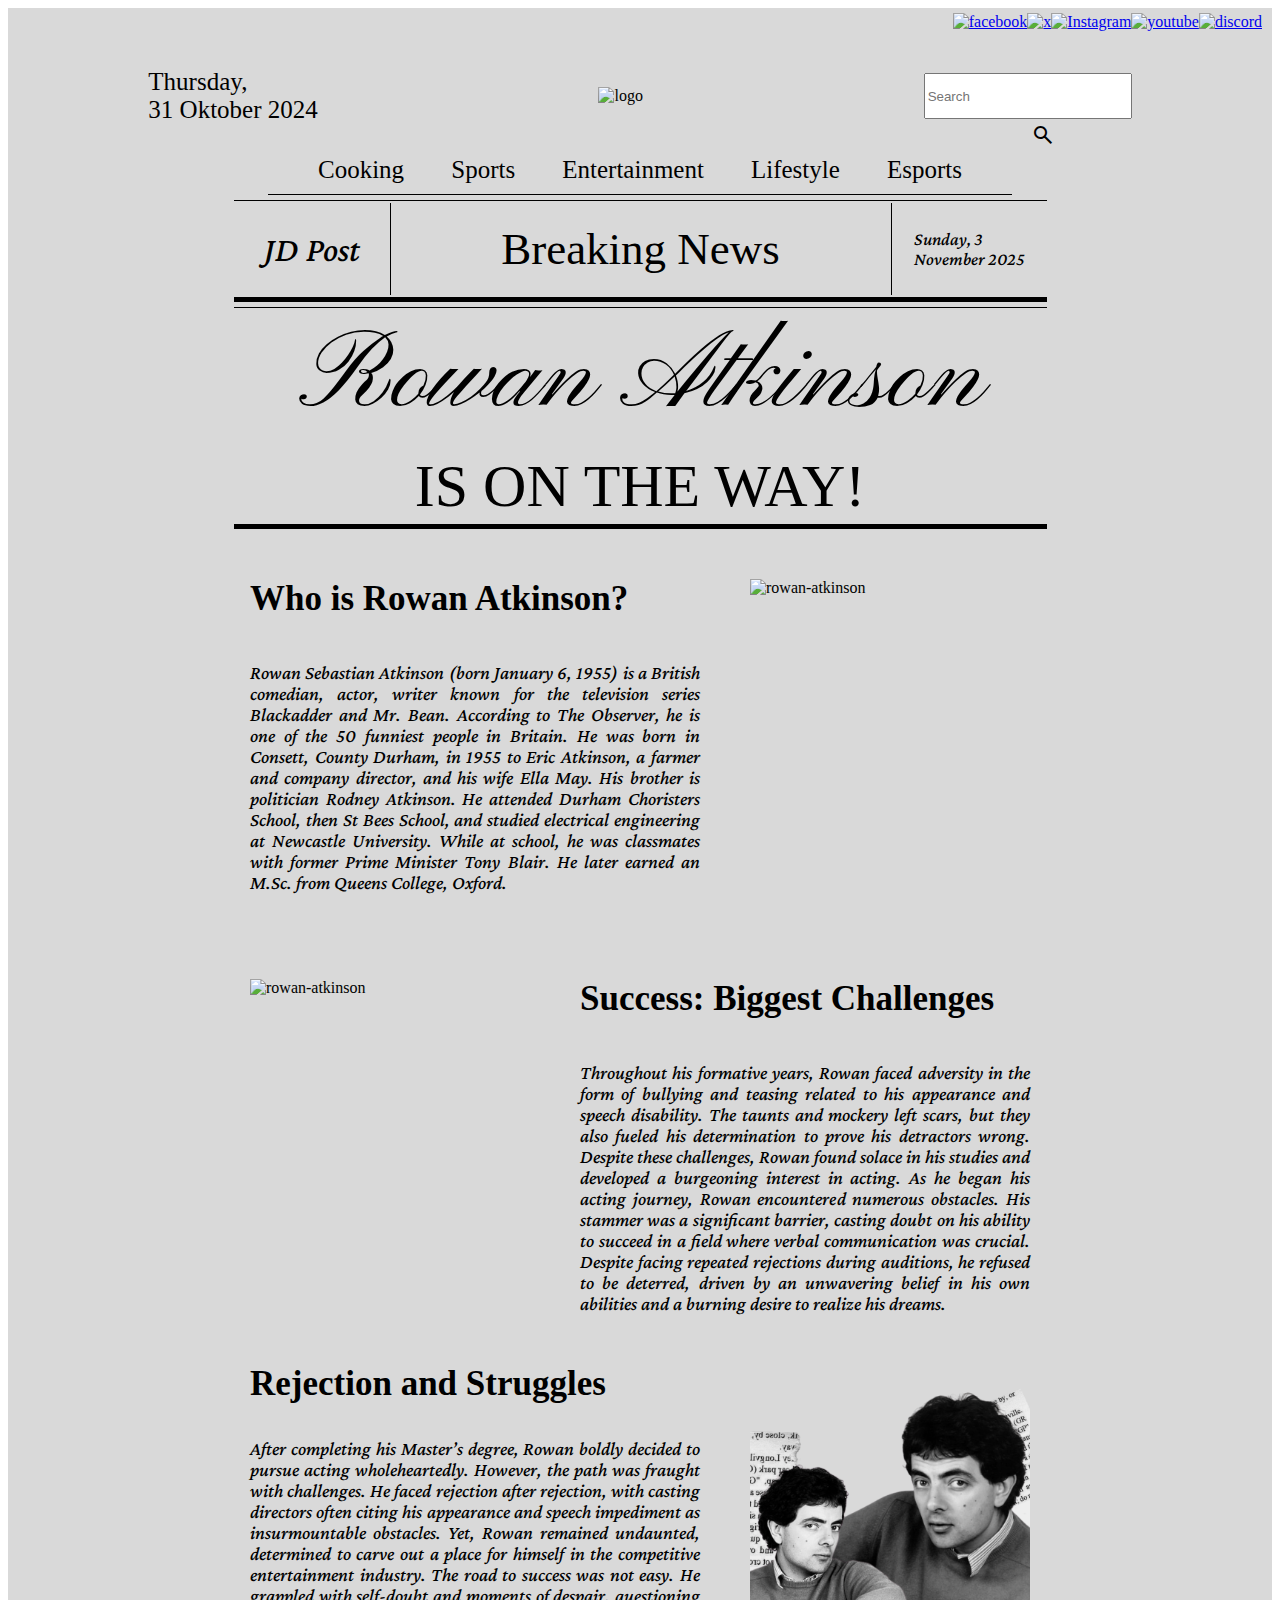
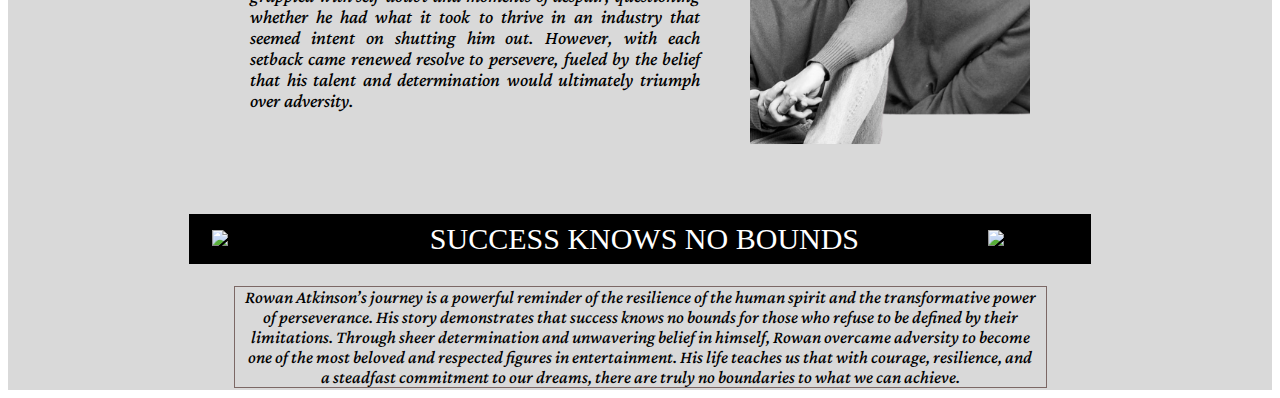
==== commit 2a9f6d31: "add new content" ====
--- a/index.html
+++ b/index.html
@@ -4,9 +4,7 @@
 <head>
     <link rel="preconnect" href="https://fonts.googleapis.com">
     <link rel="preconnect" href="https://fonts.gstatic.com" crossorigin>
-    <link
-        href="https://fonts.googleapis.com/css2?family=Crimson+Pro:ital,wght@0,200..900;1,200..900&family=Pinyon+Script&display=swap"
-        rel="stylesheet">
+    <link href="https://fonts.googleapis.com/css2?family=Crimson+Pro:ital,wght@0,200..900;1,200..900&family=Pinyon+Script&display=swap" rel="stylesheet">
     <link rel="stylesheet"
         href="https://fonts.googleapis.com/css2?family=Material+Symbols+Outlined:opsz,wght,FILL,GRAD@24,400,0,0&icon_names=search" />
     <link rel="stylesheet" href="style.css">
@@ -25,7 +23,7 @@
                 <div>
                     <ul class="logo">
                         <a href="https://www.facebook.com/share/14v3cKJhsT/">
-                            <img style="width: 30px;"
+                            <img style="width: 32px;"
                                 src="https://img.icons8.com/?size=100&id=13912&format=png&color=000000" alt="facebook">
                         </a>
                         <a href="https://x.com/dezekieljeremy?t=pEiB0vNrWXXA709JfGqzfQ&s=33">
@@ -52,7 +50,7 @@
         <header>
             <nav class="test">
                 <div>
-                    <span style="font-size: 25px;">Kamis,<br>31 Oktober 2024</span>
+                    <span style="font-size: 25px;">Thursday,<br>31 Oktober 2024</span>
                 </div>
                 <div>
                     <img src="https://www.google.com/images/branding/googlelogo/1x/googlelogo_light_color_272x92dp.png"
@@ -61,7 +59,7 @@
                 <div>
                     <form action="https://www.google.com/">
                         <input type="text" placeholder="Search" style="height: 40px; width: 200px;">
-                        <span style="position: absolute; right: 310px; top: 123px;" class="material-symbols-outlined">
+                        <span style="position: absolute; right: 225px; top: 123px;" class="material-symbols-outlined">
                             search
                         </span>
                     </form>
@@ -72,47 +70,47 @@
         <header>
             <nav class="nav-test">
                 <div>
-                    <a href="">Cooking</a>
-                </div>
-                <div>
-                    <a href="">Sports</a>
-                </div>
-                <div>
-                    <a href="">Entertainment</a>
-                </div>
-                <div>
-                    <a href="">Lifestyle</a>
-                </div>
-                <div>
-                    <a href="">Esports</a>
+                    <a style="color: black; text-decoration: none;" href="#">Cooking</a>
+                </div>
+                <div>
+                    <a style="color: black; text-decoration: none;" href="#">Sports</a>
+                </div>
+                <div>
+                    <a style="color: black; text-decoration: none;" href="#">Entertainment</a>
+                </div>
+                <div>
+                    <a style="color: black; text-decoration: none;" href="#">Lifestyle</a>
+                </div>
+                <div>
+                    <a style="color: black; text-decoration: none;" href="#">Esports</a>
                 </div>
             </nav>
         </header>
 
         <header>
-            <article class="header-test">
+            <div class="header-test">
                 <table class="table-header">
                     <tr>
-                        <td style="width: 150px; text-align: center; font-size: 35px;">JD Post</td>
-                        <td
+                        <td class="crimson-pro-font" style="width: 150px; text-align: center; font-size: 35px;">JD Post</td>
+                        <td 
                             style="width: 500px; text-align: center;font-size: 45px; padding: 20px 0px; border-left: 1px solid black; border-right: 1px solid black;">
                             Breaking News</td>
-                        <td style="width: 130px; text-align: left; font-size: 18px; padding-left: 20px;">Sunday, 3
+                        <td class="crimson-pro-font" style="width: 130px; text-align: left; font-size: 18px; padding-left: 20px;">Sunday, 3
                             November 2025</td>
                     </tr>
                 </table>
-            </article>
-            <nav class="table-title">
+            </div>
+            <div class="table-title">
                 <table
-                    style="width: 811px; margin-top: 5px; border-top: 1px solid black; border-bottom: 5px solid black;">
+                    style="width: 813px; margin-top: 5px; border-top: 1px solid black; border-bottom: 5px solid black;">
                     <tr>
-                        <td style="text-align: center; font-size: 90px;">Rowan Atkinson</td>
+                        <td class="pinyon-script-regular" style="text-align: center; font-size: 110px;">Rowan Atkinson</td>
                     </tr>
                     <tr>
-                        <td style="text-align: center; font-size: 100px;">IS ON THE WAY!</td>
+                        <td style="text-align: center; font-size: 60px;">IS ON THE WAY!</td>
                     </tr>
                 </table>
-            </nav>
+            </div>
         </header>
         <!-- End Header -->
 
@@ -122,8 +120,8 @@
                 <!-- Start Short Biography -->
                 <article class="left">
                     <article>
-                        <h1 style="font-size: 30px; margin-top: 0px;">Who is Rowan Atkinson?</h1>
-                        <p style="padding-top: 20px; margin: 0px; text-align: justify; font-size: 18px;">Rowan Sebastian
+                        <h1 style="font-size: 35px; margin-top: 0px;">Who is Rowan Atkinson?</h1>
+                        <p class="crimson-pro-font" style="padding-top: 20px; margin: 0px; text-align: justify; font-size: 19px;">Rowan Sebastian
                             Atkinson (born January 6, 1955) is a British comedian, actor, writer known
                             for the television series Blackadder and Mr. Bean.
                             According to The Observer, he is one of the 50 funniest people in Britain. He was born in
@@ -144,8 +142,8 @@
                     <img src="https://www.shutterstock.com/editorial/image-editorial/O2T4g629N2D8Yc3fMjk2/'rowan-atkinson-presentscanned-laughter'---rowan-440nw-980977lh.jpg"
                         alt="rowan-atkinson">
                     <article>
-                        <h1 style="font-size: 30px; margin-top: 0px;">Success: Biggest Challenges</h1>
-                        <p style="padding-top: 20px; margin: 0px; text-align: justify; font-size: 18px;">Throughout his
+                        <h1 style="font-size: 35px; margin-top: 0px;">Success: Biggest Challenges</h1>
+                        <p class="crimson-pro-font" style="padding-top: 20px; margin: 0px; text-align: justify; font-size: 19px;">Throughout his
                             formative years,
                             Rowan faced adversity in the form of bullying and teasing related to his appearance and
                             speech disability. The taunts and mockery left scars, but they also fueled his
@@ -162,8 +160,8 @@
 
                 <article class="left">
                     <article>
-                        <h1 style="font-size: 30px; margin-top: 0px;">Rejection and Struggles</h1>
-                        <p style="padding-top: 20px; margin: 0px; text-align: justify; font-size: 18px;">After
+                        <h1 style="font-size: 35px; margin-top: 0px;">Rejection and Struggles</h1>
+                        <p class="crimson-pro-font" style="padding-top: 10px; margin: 0px; text-align: justify; font-size: 19px;">After
                             completing his Master’s degree, Rowan boldly decided to pursue acting
                             wholeheartedly. However, the path was fraught with challenges. He faced rejection after
                             rejection, with casting directors often citing his appearance and speech impediment as
@@ -180,24 +178,41 @@
                         style=" height: 400px; width: 280px; object-fit: cover;">
                 </article>
 
-                <article class="right">
-                    <img style="width: 280px; height: 450px;; object-fit: contain;" src="Rowan.jpg"
-                        alt="rowan-atkinson">
-                    <article>
-                        <h1 style="font-size: 30px; margin-top: 0px;">Life Lessons from Rowan Atkinson</h1>
-                        <p style="padding-top: 50px; margin: 0px; text-align: justify; font-size: 18px;">Rowan
-                            Atkinson’s journey is a powerful reminder of the resilience of the human
-                            spirit and the transformative power of perseverance. His story demonstrates that success
-                            knows no bounds for those who refuse to be defined by their limitations.
-                            Through sheer determination and unwavering belief in himself, Rowan overcame adversity to
-                            become one of the most beloved and respected figures in entertainment.
-                            His life teaches us that with courage, resilience, and a steadfast commitment to our dreams,
-                            there are truly no boundaries to what we can achieve.</p>
-                    </article>
-                </article>
+                <header>
+                    <div class="table-footer" style="padding-bottom: 20px;">
+                        <table style="background-color: black;padding: 5px 0;">
+                            <tr>
+                                <td>
+                                    <img style="padding-left: 20px;" src="https://img.icons8.com/?size=25&id=37354&format=png&color=FFFFFF" alt="arrow-right">
+                                </td>
+                                <td style="color: white; width: 680px;text-align:center; font-size: 30px;">SUCCESS KNOWS NO BOUNDS</td>
+                                <td>
+                                    <img style="padding-right: 20px;" src="https://img.icons8.com/?size=25&id=37353&format=png&color=FFFFFF" alt="arrow-left">
+                                </td>
+                            </tr>
+                        </table>
+                    </div>
+                    <div>
+                        <table class="table-title">
+                            <tr>
+                                <td class="crimson-pro-font" style="border: 1px solid #7C6865; padding: 0 8px; width: 795px; text-align: center; font-size: 18px;">Rowan
+                                    Atkinson’s journey is a powerful reminder of the resilience of the human
+                                    spirit and the transformative power of perseverance. His story demonstrates that success
+                                    knows no bounds for those who refuse to be defined by their limitations.
+                                    Through sheer determination and unwavering belief in himself, Rowan overcame adversity to
+                                    become one of the most beloved and respected figures in entertainment.
+                                    His life teaches us that with courage, resilience, and a steadfast commitment to our dreams,
+                                    there are truly no boundaries to what we can achieve.</td>
+                            </tr>
+                        </table>
+                    </div>
+                </header>
                 <!-- End Journey -->
 
                 <!-- Start Achievements -->
+                <article>
+
+                </article>
 
 
 
--- a/style.css
+++ b/style.css
@@ -8,6 +8,19 @@
 
 .main {
     margin: 0 auto;
+}
+
+.pinyon-script-regular {
+    font-family: "Pinyon Script", serif;
+    font-weight: 400;
+    font-style: normal;
+}
+
+.crimson-pro-font {
+    font-family: "Crimson Pro", serif;
+    font-optical-sizing: auto;
+    font-weight: 500;
+    font-style: italic;
 }
 
 .title1 {
@@ -101,4 +114,11 @@
     display: flex;
     flex-direction: row;
     justify-content: center;
+}
+
+.table-footer {
+    display: flex;
+    flex-direction: row;
+    justify-content: center;
+    margin-top: 50px;
 }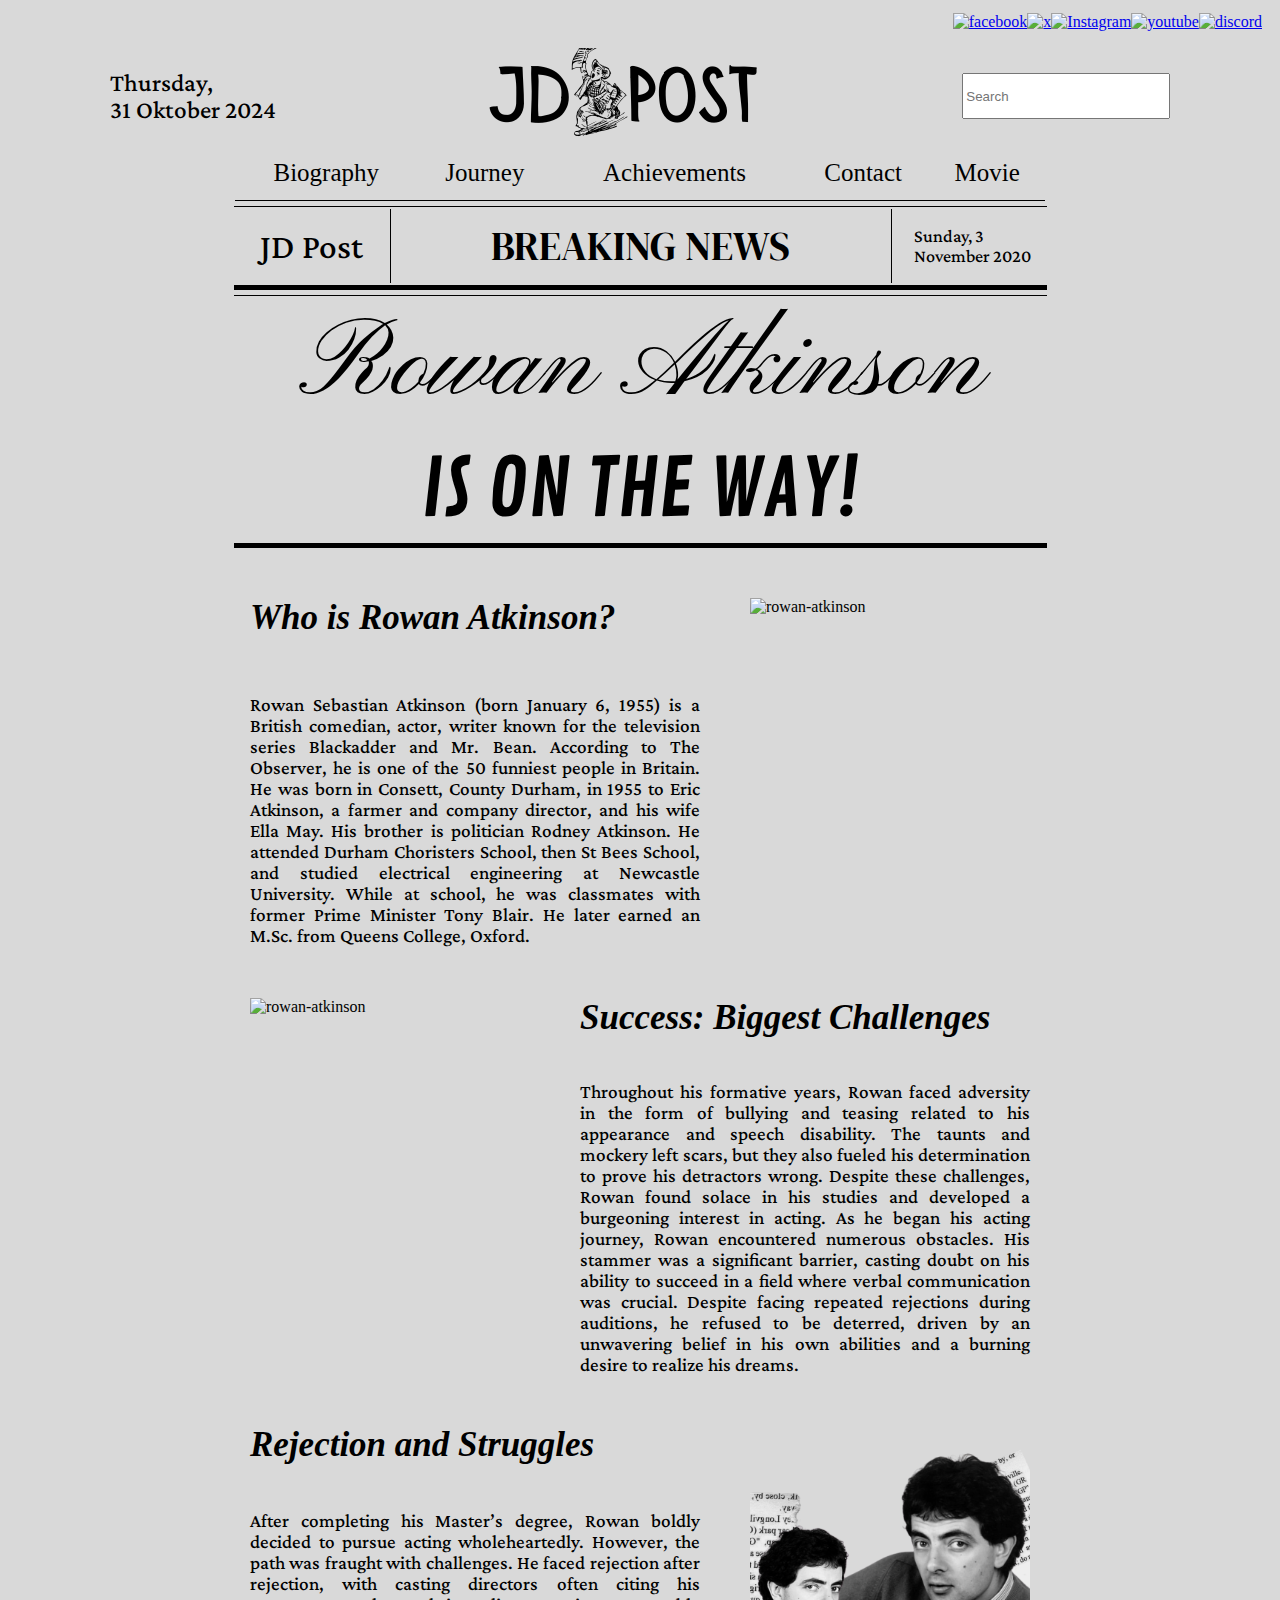
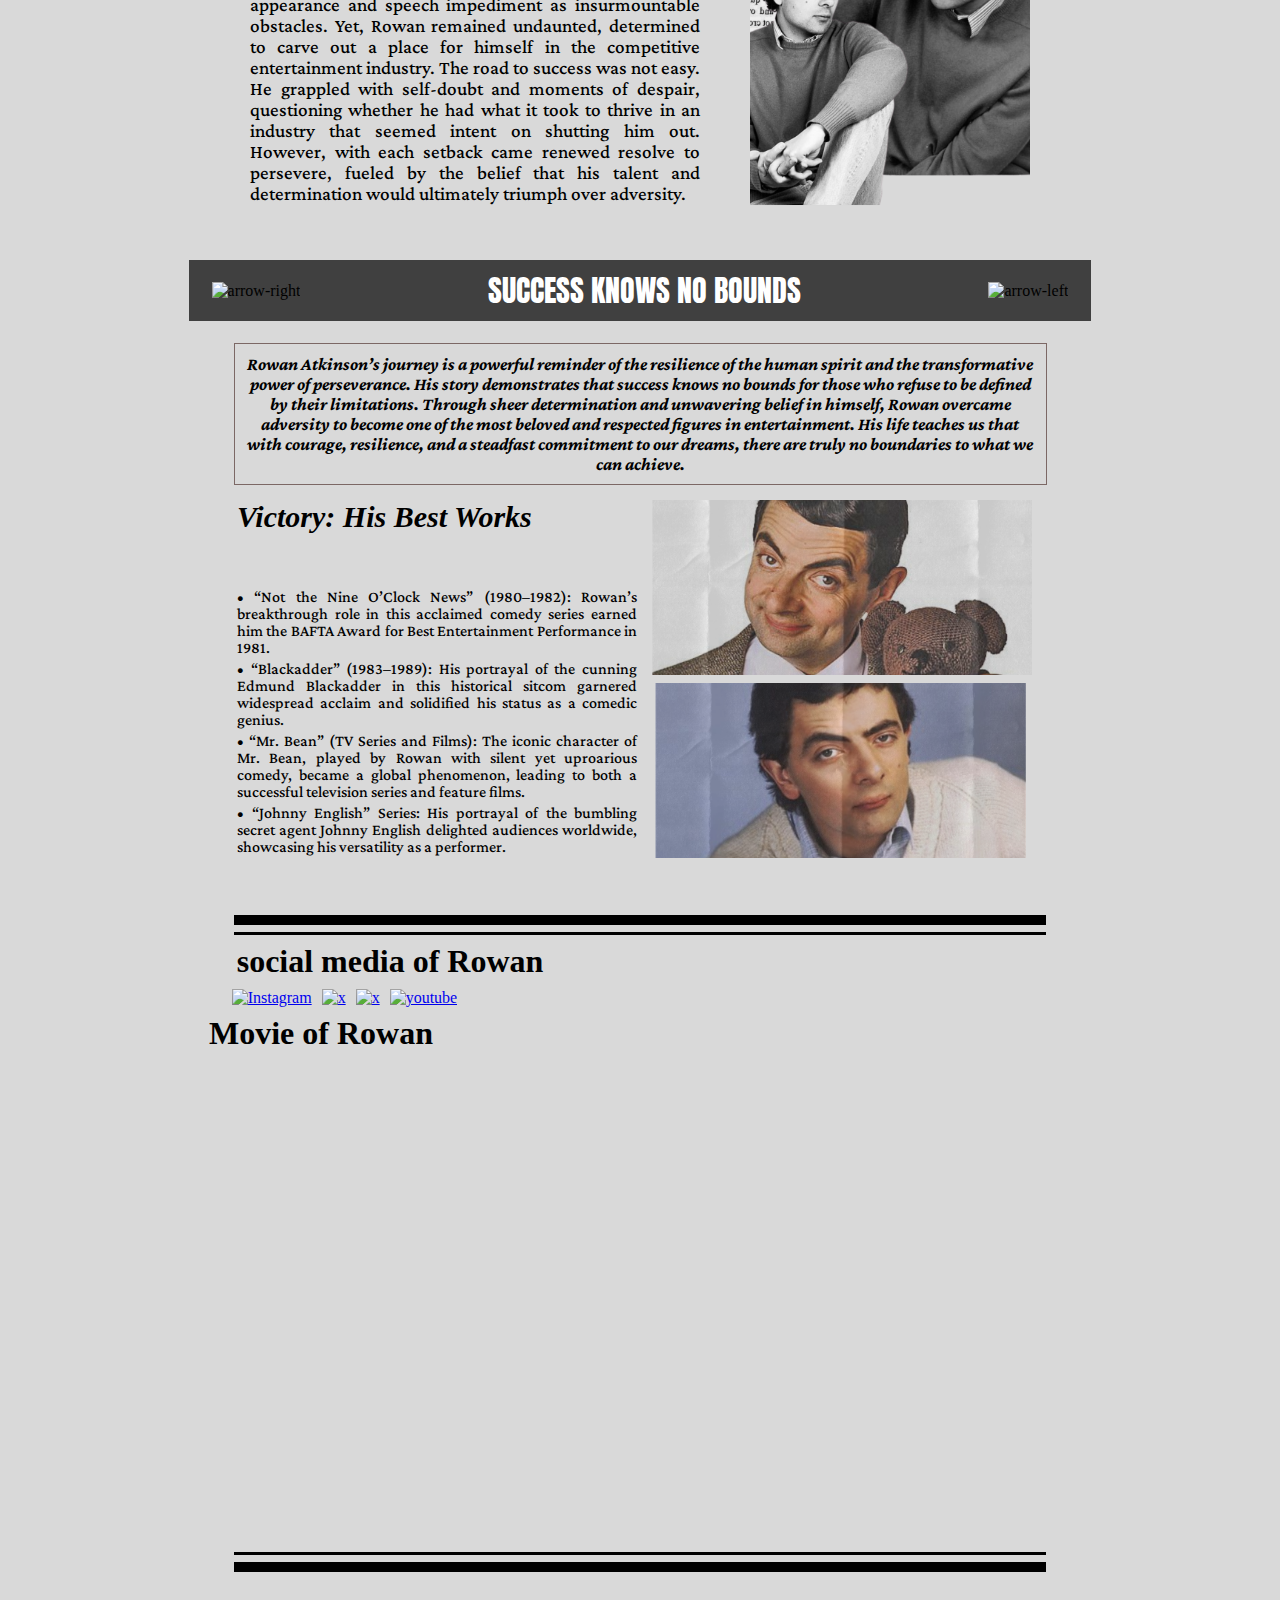
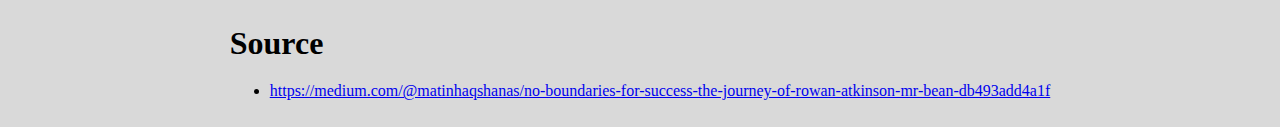
==== commit 445cfa96: "create a section achievements and add content to it" ====
--- a/index.html
+++ b/index.html
@@ -4,9 +4,11 @@
 <head>
     <link rel="preconnect" href="https://fonts.googleapis.com">
     <link rel="preconnect" href="https://fonts.gstatic.com" crossorigin>
-    <link href="https://fonts.googleapis.com/css2?family=Crimson+Pro:ital,wght@0,200..900;1,200..900&family=Pinyon+Script&display=swap" rel="stylesheet">
+    <link
+        href="https://fonts.googleapis.com/css2?family=Anton&family=Big+Shoulders+Text:wght@100..900&family=Contrail+One&family=Crimson+Pro:ital,wght@0,200..900;1,200..900&family=DM+Serif+Display:ital@0;1&family=Pinyon+Script&family=Pirata+One&family=Six+Caps&family=Teko:wght@300..700&family=Trochut:ital,wght@0,400;0,700;1,400&display=swap"
+        rel="stylesheet">
     <link rel="stylesheet"
-        href="https://fonts.googleapis.com/css2?family=Material+Symbols+Outlined:opsz,wght,FILL,GRAD@24,400,0,0&icon_names=search" />
+        href="https://fonts.googleapis.com/css2?family=Material+Symbols+Outlined:opsz,wght,FILL,GRAD@20..48,100..700,0..1,-50..200&icon_names=search" />
     <link rel="stylesheet" href="style.css">
 </head>
 
@@ -17,86 +19,79 @@
         <header>
             <nav class="nav">
                 <div>
-                    <img style="width: 200px; padding-left: 10px;"
-                        src="https://www.hacktiv8.com/_next/image?url=%2Flogo.png&w=1920&q=75" alt="">
-                </div>
-                <div>
                     <ul class="logo">
                         <a href="https://www.facebook.com/share/14v3cKJhsT/">
-                            <img style="width: 32px;"
-                                src="https://img.icons8.com/?size=100&id=13912&format=png&color=000000" alt="facebook">
+                            <img style="width: 30px;"
+                                src="https://img.icons8.com/?size=100&id=118467&format=png&color=000000" alt="facebook">
                         </a>
                         <a href="https://x.com/dezekieljeremy?t=pEiB0vNrWXXA709JfGqzfQ&s=33">
                             <img style="width: 30px;"
-                                src="https://img.icons8.com/?size=100&id=6Fsj3rv2DCmG&format=png&color=000000" alt="x">
+                                src="https://img.icons8.com/?size=100&id=phOKFKYpe00C&format=png&color=000000" alt="x">
                         </a>
                         <a href="https://www.instagram.com/idezekiel?igsh=bWVxczlrZzBpNjIz">
                             <img style="width: 30px;"
-                                src="https://img.icons8.com/?size=100&id=32323&format=png&color=000000" alt="Instagram">
+                                src="https://img.icons8.com/?size=100&id=32309&format=png&color=000000" alt="Instagram">
                         </a>
                         <a href="https://www.youtube.com/@JeanneDez">
                             <img style="width: 30px;"
-                                src="https://img.icons8.com/?size=100&id=19318&format=png&color=000000" alt="youtube">
+                                src="https://img.icons8.com/?size=100&id=37326&format=png&color=000000" alt="youtube">
                         </a>
                         <a href="https://discordapp.com/users/233562336005193728">
                             <img style="width: 30px;"
-                                src="https://img.icons8.com/?size=100&id=30998&format=png&color=000000" alt="discord">
+                                src="https://img.icons8.com/?size=100&id=30888&format=png&color=000000" alt="discord">
                         </a>
                     </ul>
                 </div>
             </nav>
-        </header>
-
-        <header>
+
             <nav class="test">
                 <div>
-                    <span style="font-size: 25px;">Thursday,<br>31 Oktober 2024</span>
+                    <span class="crimson-pro-font" style="font-size: 25px;">Thursday,<br>31 Oktober 2024</span>
                 </div>
                 <div>
-                    <img src="https://www.google.com/images/branding/googlelogo/1x/googlelogo_light_color_272x92dp.png"
-                        alt="logo" alt="logo">
+                    <img src=logo.png
+                        alt="logo">
                 </div>
                 <div>
                     <form action="https://www.google.com/">
                         <input type="text" placeholder="Search" style="height: 40px; width: 200px;">
-                        <span style="position: absolute; right: 225px; top: 123px;" class="material-symbols-outlined">
-                            search
-                        </span>
                     </form>
                 </div>
             </nav>
-        </header>
-
-        <header>
-            <nav class="nav-test">
-                <div>
-                    <a style="color: black; text-decoration: none;" href="#">Cooking</a>
-                </div>
-                <div>
-                    <a style="color: black; text-decoration: none;" href="#">Sports</a>
-                </div>
-                <div>
-                    <a style="color: black; text-decoration: none;" href="#">Entertainment</a>
-                </div>
-                <div>
-                    <a style="color: black; text-decoration: none;" href="#">Lifestyle</a>
-                </div>
-                <div>
-                    <a style="color: black; text-decoration: none;" href="#">Esports</a>
-                </div>
+
+            <nav class="nav-table">
+                <table class="table-nav">
+                    <tr>
+                        <td>
+                            <a style="color: black; text-decoration: none;" href="#biography">Biography</a>
+                        </td>
+                        <td>
+                            <a style="color: black; text-decoration: none;" href="#journey">Journey</a>
+                        </td>
+                        <td>
+                            <a style="color: black; text-decoration: none;" href="#achievements">Achievements</a>
+                        </td>
+                        <td>
+                            <a style="color: black; text-decoration: none;" href="#contact">Contact</a>
+                        </td>
+                        <td>
+                            <a style="color: black; text-decoration: none;" href="#movie">Movie</a>
+                        </td>
+                    </tr>
+                </table>
             </nav>
-        </header>
-
-        <header>
+
             <div class="header-test">
                 <table class="table-header">
                     <tr>
-                        <td class="crimson-pro-font" style="width: 150px; text-align: center; font-size: 35px;">JD Post</td>
-                        <td 
-                            style="width: 500px; text-align: center;font-size: 45px; padding: 20px 0px; border-left: 1px solid black; border-right: 1px solid black;">
-                            Breaking News</td>
-                        <td class="crimson-pro-font" style="width: 130px; text-align: left; font-size: 18px; padding-left: 20px;">Sunday, 3
-                            November 2025</td>
+                        <td class="crimson-pro-font" style="width: 150px; text-align: center; font-size: 35px;">JD Post
+                        </td>
+                        <td class="dm-serif-display-regular"
+                            style="width: 500px; text-align: center;font-size: 40px; padding: 10px 0px; border-left: 1px solid black; border-right: 1px solid black;">
+                            BREAKING NEWS</td>
+                        <td class="crimson-pro-font"
+                            style="width: 130px; text-align: left; font-size: 18px; padding-left: 20px;">Sunday, 3
+                            November 2020</td>
                     </tr>
                 </table>
             </div>
@@ -104,10 +99,12 @@
                 <table
                     style="width: 813px; margin-top: 5px; border-top: 1px solid black; border-bottom: 5px solid black;">
                     <tr>
-                        <td class="pinyon-script-regular" style="text-align: center; font-size: 110px;">Rowan Atkinson</td>
+                        <td class="pinyon-script-regular" style="text-align: center; font-size: 110px;">Rowan Atkinson
+                        </td>
                     </tr>
                     <tr>
-                        <td style="text-align: center; font-size: 60px;">IS ON THE WAY!</td>
+                        <td class="contrail-one-regular" style="text-align: center; font-size: 80px;">IS ON THE WAY!
+                        </td>
                     </tr>
                 </table>
             </div>
@@ -118,10 +115,13 @@
         <section>
             <article>
                 <!-- Start Short Biography -->
-                <article class="left">
+                <article class="left" id="biography">
                     <article>
-                        <h1 style="font-size: 35px; margin-top: 0px;">Who is Rowan Atkinson?</h1>
-                        <p class="crimson-pro-font" style="padding-top: 20px; margin: 0px; text-align: justify; font-size: 19px;">Rowan Sebastian
+                        <h1 class="times-new-roman" style="font-size: 35px; margin-top: 0px; margin-bottom: 36px;">Who is Rowan Atkinson?
+                        </h1>
+                        <p class="crimson-pro-font"
+                            style="padding-top: 20px; margin: 0px; text-align: justify; font-size: 19px;">Rowan
+                            Sebastian
                             Atkinson (born January 6, 1955) is a British comedian, actor, writer known
                             for the television series Blackadder and Mr. Bean.
                             According to The Observer, he is one of the 50 funniest people in Britain. He was born in
@@ -138,12 +138,14 @@
                 <!-- End Short Biography -->
 
                 <!-- Start Journey -->
-                <article class="right">
+                <article class="right" id="journey">
                     <img src="https://www.shutterstock.com/editorial/image-editorial/O2T4g629N2D8Yc3fMjk2/'rowan-atkinson-presentscanned-laughter'---rowan-440nw-980977lh.jpg"
                         alt="rowan-atkinson">
                     <article>
-                        <h1 style="font-size: 35px; margin-top: 0px;">Success: Biggest Challenges</h1>
-                        <p class="crimson-pro-font" style="padding-top: 20px; margin: 0px; text-align: justify; font-size: 19px;">Throughout his
+                        <h1 class="times-new-roman" style="font-size: 35px; margin-top: 0px;">Success: Biggest
+                            Challenges</h1>
+                        <p class="crimson-pro-font"
+                            style="padding-top: 20px; margin: 0px; text-align: justify; font-size: 19px;">Throughout his
                             formative years,
                             Rowan faced adversity in the form of bullying and teasing related to his appearance and
                             speech disability. The taunts and mockery left scars, but they also fueled his
@@ -160,8 +162,10 @@
 
                 <article class="left">
                     <article>
-                        <h1 style="font-size: 35px; margin-top: 0px;">Rejection and Struggles</h1>
-                        <p class="crimson-pro-font" style="padding-top: 10px; margin: 0px; text-align: justify; font-size: 19px;">After
+                        <h1 class="times-new-roman" style="font-size: 35px; margin-top: 0px; margin-bottom: 35px;">Rejection and Struggles
+                        </h1>
+                        <p class="crimson-pro-font"
+                            style="padding-top: 10px; margin: 0px; text-align: justify; font-size: 19px;">After
                             completing his Master’s degree, Rowan boldly decided to pursue acting
                             wholeheartedly. However, the path was fraught with challenges. He faced rejection after
                             rejection, with casting directors often citing his appearance and speech impediment as
@@ -177,49 +181,185 @@
                     <img src="Untitled design.png" alt="rowan-atkinson"
                         style=" height: 400px; width: 280px; object-fit: cover;">
                 </article>
-
-                <header>
+                <!-- End Journey -->
+
+                <!-- Start Achievements -->
+                <article>
                     <div class="table-footer" style="padding-bottom: 20px;">
-                        <table style="background-color: black;padding: 5px 0;">
+                        <table style="background-color: #404040;padding: 5px 0;">
                             <tr>
                                 <td>
-                                    <img style="padding-left: 20px;" src="https://img.icons8.com/?size=25&id=37354&format=png&color=FFFFFF" alt="arrow-right">
-                                </td>
-                                <td style="color: white; width: 680px;text-align:center; font-size: 30px;">SUCCESS KNOWS NO BOUNDS</td>
+                                    <img style="padding-left: 20px;"
+                                        src="https://img.icons8.com/?size=25&id=37354&format=png&color=FFFFFF"
+                                        alt="arrow-right">
+                                </td>
+                                <td class="anton-regular"
+                                    style="color: white; width: 680px;text-align:center; font-size: 30px;">SUCCESS KNOWS
+                                    NO BOUNDS</td>
                                 <td>
-                                    <img style="padding-right: 20px;" src="https://img.icons8.com/?size=25&id=37353&format=png&color=FFFFFF" alt="arrow-left">
+                                    <img style="padding-right: 20px;"
+                                        src="https://img.icons8.com/?size=25&id=37353&format=png&color=FFFFFF"
+                                        alt="arrow-left">
                                 </td>
                             </tr>
                         </table>
                     </div>
                     <div>
-                        <table class="table-title">
-                            <tr>
-                                <td class="crimson-pro-font" style="border: 1px solid #7C6865; padding: 0 8px; width: 795px; text-align: center; font-size: 18px;">Rowan
-                                    Atkinson’s journey is a powerful reminder of the resilience of the human
-                                    spirit and the transformative power of perseverance. His story demonstrates that success
-                                    knows no bounds for those who refuse to be defined by their limitations.
-                                    Through sheer determination and unwavering belief in himself, Rowan overcame adversity to
-                                    become one of the most beloved and respected figures in entertainment.
-                                    His life teaches us that with courage, resilience, and a steadfast commitment to our dreams,
-                                    there are truly no boundaries to what we can achieve.</td>
+                        <table class="table-title" id="achievements">
+                            <tr>
+                                <td class="crimson-pro-font"
+                                    style="border: 1px solid #7C6865; padding: 10px 8px; width: 795px; text-align: center; font-size: 18px; font-style: italic; ">
+                                    <b>Rowan
+                                        Atkinson’s journey is a powerful reminder of the resilience of the human
+                                        spirit and the transformative power of perseverance. His story demonstrates that
+                                        success
+                                        knows no bounds for those who refuse to be defined by their limitations.
+                                        Through sheer determination and unwavering belief in himself, Rowan overcame
+                                        adversity to
+                                        become one of the most beloved and respected figures in entertainment.
+                                        His life teaches us that with courage, resilience, and a steadfast commitment to
+                                        our
+                                        dreams,
+                                        there are truly no boundaries to what we can achieve.</b>
+                                </td>
                             </tr>
                         </table>
                     </div>
-                </header>
-                <!-- End Journey -->
-
-                <!-- Start Achievements -->
+                </article>
+
                 <article>
-
-                </article>
-
-
-
+                    <div style="padding-top: 10px;" class="table-achivement" id="achievements">
+                        <table style="display: inline;" class="table-achivement">
+                            <tr>
+                                <td class="td-achievement">
+                                    <h1 class="times-new-roman" style="font-size: 30px; margin-bottom: 50px; margin-top: 0;">Victory: His Best Works</h1>
+                                </td>
+                            </tr>
+                            <tr>
+                                <td class="td-achivement crimson-pro-font" style="text-align: justify;">• “Not the Nine
+                                    O’Clock News” (1980–1982): Rowan’s breakthrough role in this acclaimed comedy series
+                                    earned him the BAFTA Award for Best Entertainment Performance in 1981.</td>
+                            </tr>
+                            <tr>
+                                <td class="td-achivement crimson-pro-font" style="text-align: justify;">• “Blackadder”
+                                    (1983–1989): His portrayal of the cunning Edmund Blackadder in this historical
+                                    sitcom garnered widespread acclaim and solidified his status as a comedic genius.
+                                </td>
+                            </tr>
+                            <tr>
+                                <td class="td-achivement crimson-pro-font" style="text-align: justify;">• “Mr. Bean” (TV
+                                    Series and Films): The iconic character of Mr. Bean, played by Rowan with silent yet
+                                    uproarious comedy, became a global phenomenon, leading to both a successful
+                                    television series and feature films.</td>
+                            </tr>
+                            <tr>
+                                <td class="td-achivement crimson-pro-font" style="text-align: justify;">• “Johnny
+                                    English” Series: His portrayal of the bumbling secret agent Johnny English delighted
+                                    audiences worldwide, showcasing his versatility as a performer.</td>
+                            </tr>
+                        </table>
+                        <table style="display: inline;" class="table-achivement">
+                            <tr>
+                                <td class="td-picture">
+                                    <img style="width: 400px; height: 175px; object-fit: cover;" src="1.png"
+                                        alt="rowan">
+                                </td>
+                            </tr>
+                            <tr>
+                                <td>
+                                    <img style="width: 400px; height: 175px; object-fit: cover;" src="2.png"
+                                        alt="rowan">
+                                </td>
+                            </tr>
+                        </table>
+                    </div>
+                </article>
             </article>
         </section>
         <!-- End Content Section -->
 
+        <!-- Start Footer Section -->
+
+        <footer>
+            <div class="table-achivement" style="padding-top: 50px;">
+                <table class="line-footer"></table>
+            </div>
+
+            <div>
+                <div class="cek" id="contact">
+                    <table>
+                        <tr>
+                            <td>
+                                <h1 class="times-new-roman-classic" style="margin: 5px 5px;">social media of Rowan</h1>
+                            </td>
+                        </tr>
+                        <tr>
+                            <td  style="display: flex;">
+                                <a style="padding-right: 5px;" href="https://www.instagram.com/mrbean?igsh=MXNoYTRzaGdvNm16bA==">
+                                    <img style="width: 40px;"
+                                        src="https://img.icons8.com/?size=100&id=59813&format=png&color=000000" alt="Instagram">    
+                                <a style="padding: 0 5px;" href="https://x.com/MrBean?t=Th3KnpAGkpnqpdRs99EPDg&s=09">
+                                    <img style="width: 40px;"
+                                        src="https://img.icons8.com/?size=100&id=phOKFKYpe00C&format=png&color=000000" alt="x">
+                                <a style="padding: 0 5px;" href="https://www.tiktok.com/@mrbean?_t=8r29KEjBvvU&_r=1">
+                                    <img style="width: 40px;"
+                                        src="https://img.icons8.com/?size=100&id=118638&format=png&color=000000" alt="x">
+                                <a style="padding: 0 5px;" href="https://www.youtube.com/@MrBean">
+                                    <img style="width: 40px;"
+                                        src="https://img.icons8.com/?size=100&id=37326&format=png&color=000000" alt="youtube">
+                            </td>
+                        </tr>
+                    </table>
+                    <table style="width: 500px;"></table>
+                </div>
+            </div>
+
+            <article class="cek" id="movie">
+                <h1 class="times-new-roman-classic" style="margin: 5px 5px;">Movie of Rowan</h1>
+                <table  style="width: 638px;"></table>
+            </article>
+            <section style="text-align: center;">
+                <div style="padding-bottom: 21px;">
+                    <iframe style="padding-right: 42px;" width="360" height="215" src="https://www.youtube.com/embed/Wt5DNnwD9Wc?si=_9gejDK_3Ag9-OJ6" title="YouTube video player" frameborder="0" allow="accelerometer; autoplay; clipboard-write; encrypted-media; gyroscope; picture-in-picture; web-share" referrerpolicy="strict-origin-when-cross-origin" allowfullscreen></iframe>
+                    <iframe style="padding-left: 42px;" width="360" height="215" src="https://www.youtube.com/embed/RcIV5tU_Zik?si=XhnLh1bYfMvDu-2H" title="YouTube video player" frameborder="0" allow="accelerometer; autoplay; clipboard-write; encrypted-media; gyroscope; picture-in-picture; web-share" referrerpolicy="strict-origin-when-cross-origin" allowfullscreen></iframe>
+                </div>
+                <div style="padding-top: 21px;">
+                    <iframe style="padding-right: 42px;" width="360" height="215" src="https://www.youtube.com/embed/a6zKohQnFJk?si=534E63lQCCYlg2KO" title="YouTube video player" frameborder="0" allow="accelerometer; autoplay; clipboard-write; encrypted-media; gyroscope; picture-in-picture; web-share" referrerpolicy="strict-origin-when-cross-origin" allowfullscreen></iframe>
+                    <iframe style="padding-left: 42px;" width="360" height="215" src="https://www.youtube.com/embed/ZAF804tkZ8o?si=v4_GNfgMCyRWaDDL" title="YouTube video player" frameborder="0" allow="accelerometer; autoplay; clipboard-write; encrypted-media; gyroscope; picture-in-picture; web-share" referrerpolicy="strict-origin-when-cross-origin" allowfullscreen></iframe>
+                </div>
+            </section>
+
+            <div class="table-achivement" style="padding-bottom: 50px; padding-top: 15px;">
+                <table class="line-footer-bot"></table>
+            </div>
+        </footer>
+
+        <!-- End Footer Section -->
+
+        <!-- Start Source Section -->
+
+        <section class="cek">
+            <table>
+                <tr>
+                    <td>
+                        <h1 class="times-new-roman-classic" style="margin: 0;">Source</h1>
+                    </td>
+                </tr>
+                <tr>
+                    <td>
+                        <ul>
+                            <li>
+                                <a href="https://medium.com/@matinhaqshanas/no-boundaries-for-success-the-journey-of-rowan-atkinson-mr-bean-db493add4a1f">
+                                    https://medium.com/@matinhaqshanas/no-boundaries-for-success-the-journey-of-rowan-atkinson-mr-bean-db493add4a1f</a>
+                            </li>
+                        </ul>
+                    </td>
+                </tr>
+            </table>
+        </section>
+
+        <!-- End Source Section -->
+
     </main>
 
 </body>
--- a/style.css
+++ b/style.css
@@ -1,5 +1,5 @@
 html {
-    background-color: white;
+    background-color: #d9d9d9;
 }
 
 body {
@@ -20,7 +20,35 @@
     font-family: "Crimson Pro", serif;
     font-optical-sizing: auto;
     font-weight: 500;
+    font-style: normal;
+}
+
+.dm-serif-display-regular {
+    font-family: "DM Serif Display", serif;
+    font-weight: 400;
+    font-style: normal;
+}
+
+.contrail-one-regular {
+    font-family: "Contrail One", sans-serif;
+    font-weight: 400;
+    font-style: normal;
+}
+
+.times-new-roman {
+    font-family: 'Times New Roman', Times, serif;
     font-style: italic;
+}
+
+.times-new-roman-classic {
+    font-family: 'Times New Roman', Times, serif;
+    font-style: normal;
+}
+
+.anton-regular {
+    font-family: "Anton", sans-serif;
+    font-weight: 400;
+    font-style: normal;
 }
 
 .title1 {
@@ -52,7 +80,7 @@
 .nav {
     display: flex;
     flex-direction: row;
-    justify-content: space-between;
+    justify-content: end;
     background-color: #D9D9D9;
     text-decoration: none;
     margin-bottom: 0px;
@@ -85,16 +113,19 @@
     height: 100px;
 }
 
-.nav-test {
+.nav-table {
     display: flex;
     flex-direction: row;
-    justify-content: space-between;
+    justify-content: center;
     align-items: center;
+}
+
+.table-nav {
+    border-bottom: 1px solid black;
+    width: 810px;
+    text-align: center;
     font-size: 25px;
-    padding: 0 50px;
-    margin: 0 260px;
     padding-bottom: 10px;
-    border-bottom: 1px solid black;
 }
 
 .header-test {
@@ -120,5 +151,44 @@
     display: flex;
     flex-direction: row;
     justify-content: center;
-    margin-top: 50px;
+    margin-top: 35px;
+}
+
+.table-achivement {
+    display: flex;
+    flex-direction: row;
+    justify-content: center;
+}
+
+.td-achievement {
+    width: 400px;
+    height: 50px;
+}
+
+.line-footer {
+    border-top: 10px solid black;
+    border-bottom: 3px solid black;
+    width: 812px;
+    height: 20px;
+}
+
+.contact {
+    display: flex;
+    flex-direction: row;
+    justify-content: center;
+    align-items: center;
+    padding-top: 30px;
+}
+
+.cek {
+    display: flex;
+    flex-direction: row;
+    justify-content: center;
+}
+
+.line-footer-bot {
+    border-bottom: 10px solid black;
+    border-top: 3px solid black;
+    width: 812px;
+    height: 20px;
 }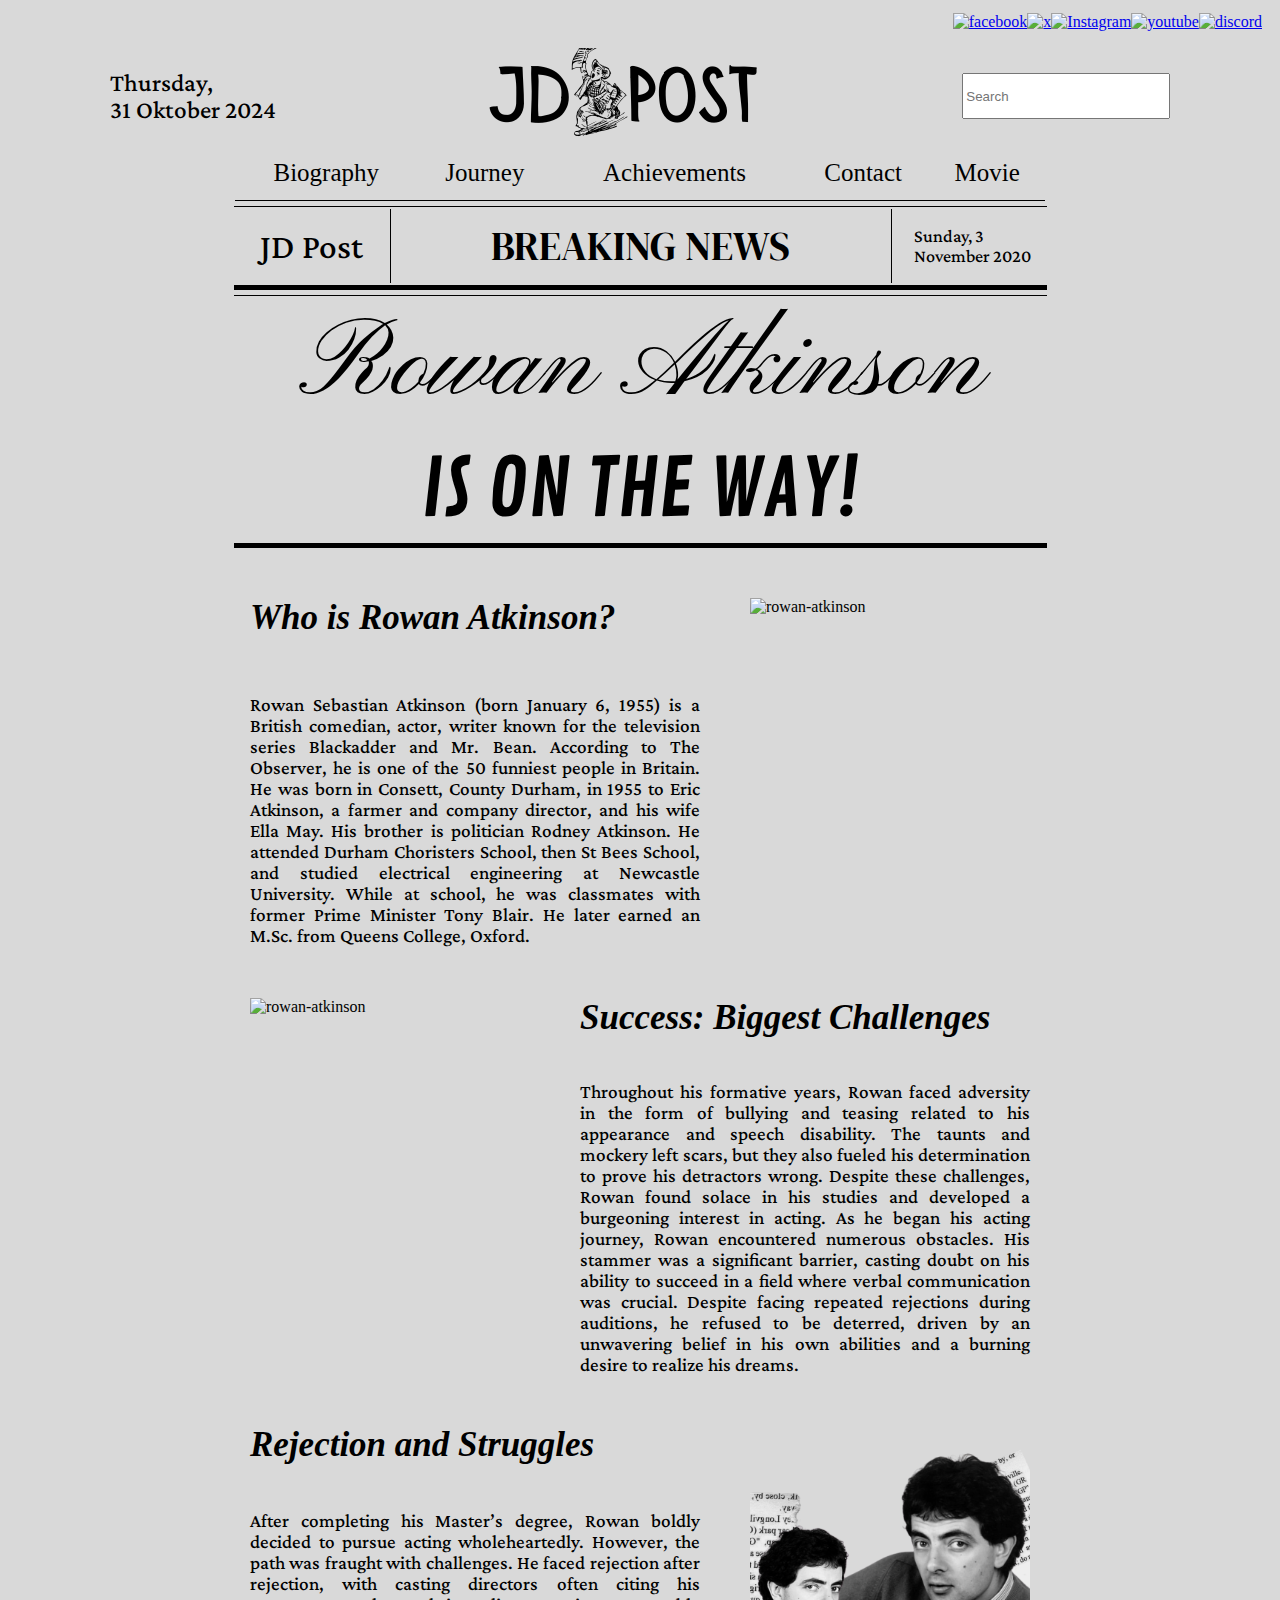
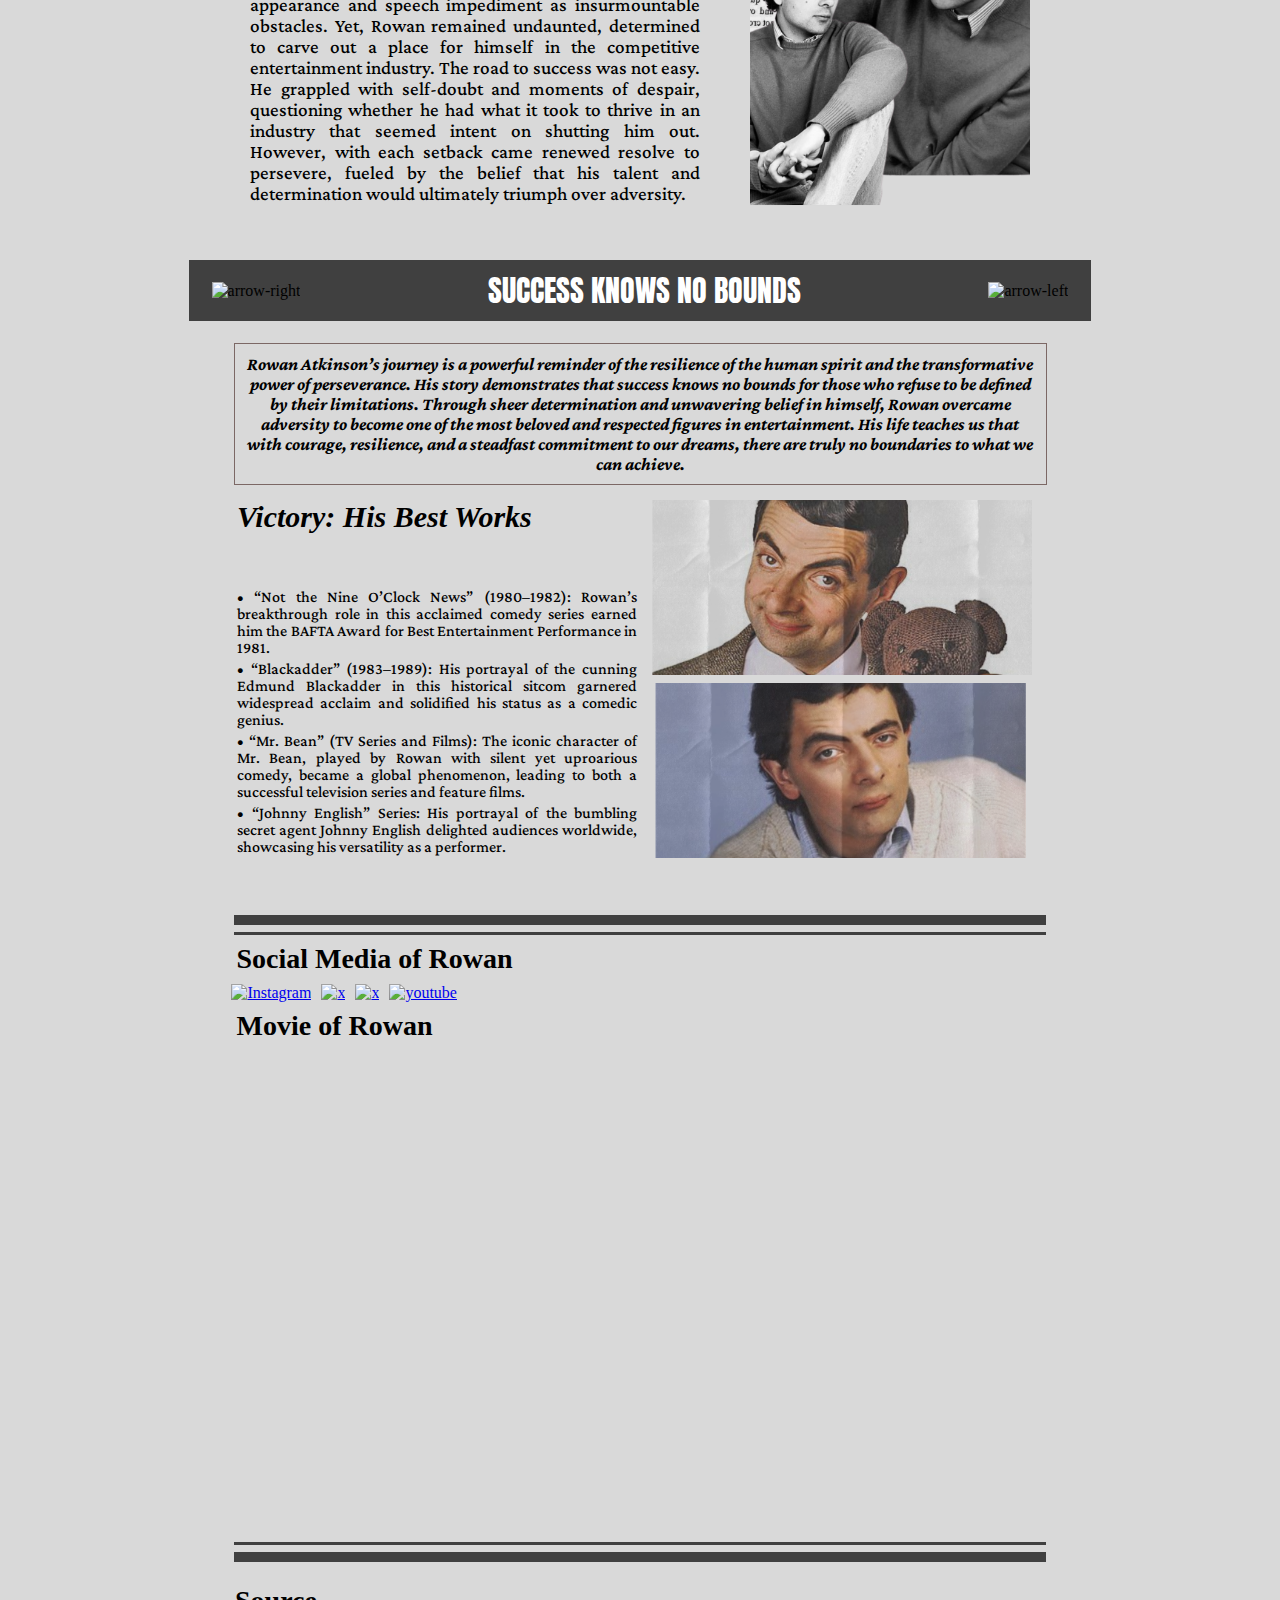
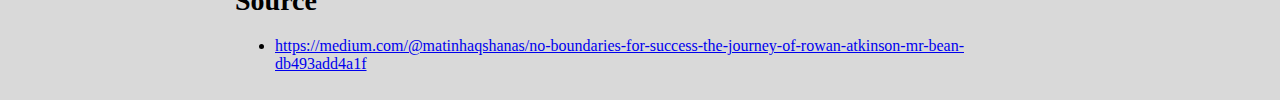
==== commit b456f642: "trying to fix semantic html" ====
--- a/index.html
+++ b/index.html
@@ -18,30 +18,28 @@
         <!-- Start Header -->
         <header>
             <nav class="nav">
-                <div>
-                    <ul class="logo">
-                        <a href="https://www.facebook.com/share/14v3cKJhsT/">
-                            <img style="width: 30px;"
-                                src="https://img.icons8.com/?size=100&id=118467&format=png&color=000000" alt="facebook">
-                        </a>
-                        <a href="https://x.com/dezekieljeremy?t=pEiB0vNrWXXA709JfGqzfQ&s=33">
-                            <img style="width: 30px;"
-                                src="https://img.icons8.com/?size=100&id=phOKFKYpe00C&format=png&color=000000" alt="x">
-                        </a>
-                        <a href="https://www.instagram.com/idezekiel?igsh=bWVxczlrZzBpNjIz">
-                            <img style="width: 30px;"
-                                src="https://img.icons8.com/?size=100&id=32309&format=png&color=000000" alt="Instagram">
-                        </a>
-                        <a href="https://www.youtube.com/@JeanneDez">
-                            <img style="width: 30px;"
-                                src="https://img.icons8.com/?size=100&id=37326&format=png&color=000000" alt="youtube">
-                        </a>
-                        <a href="https://discordapp.com/users/233562336005193728">
-                            <img style="width: 30px;"
-                                src="https://img.icons8.com/?size=100&id=30888&format=png&color=000000" alt="discord">
-                        </a>
-                    </ul>
-                </div>
+                <ul class="logo">
+                    <a href="https://www.facebook.com/share/14v3cKJhsT/">
+                        <img style="width: 30px;"
+                            src="https://img.icons8.com/?size=100&id=118467&format=png&color=000000" alt="facebook">
+                    </a>
+                    <a href="https://x.com/dezekieljeremy?t=pEiB0vNrWXXA709JfGqzfQ&s=33">
+                        <img style="width: 30px;"
+                            src="https://img.icons8.com/?size=100&id=phOKFKYpe00C&format=png&color=000000" alt="x">
+                    </a>
+                    <a href="https://www.instagram.com/idezekiel?igsh=bWVxczlrZzBpNjIz">
+                        <img style="width: 30px;"
+                            src="https://img.icons8.com/?size=100&id=32309&format=png&color=000000" alt="Instagram">
+                    </a>
+                    <a href="https://www.youtube.com/@JeanneDez">
+                        <img style="width: 30px;"
+                            src="https://img.icons8.com/?size=100&id=37326&format=png&color=000000" alt="youtube">
+                    </a>
+                    <a href="https://discordapp.com/users/233562336005193728">
+                        <img style="width: 30px;"
+                            src="https://img.icons8.com/?size=100&id=30888&format=png&color=000000" alt="discord">
+                    </a>
+                </ul>
             </nav>
 
             <nav class="test">
@@ -49,8 +47,7 @@
                     <span class="crimson-pro-font" style="font-size: 25px;">Thursday,<br>31 Oktober 2024</span>
                 </div>
                 <div>
-                    <img src=logo.png
-                        alt="logo">
+                    <img src=logo.png alt="logo">
                 </div>
                 <div>
                     <form action="https://www.google.com/">
@@ -81,7 +78,7 @@
                 </table>
             </nav>
 
-            <div class="header-test">
+            <nav class="nav-table">
                 <table class="table-header">
                     <tr>
                         <td class="crimson-pro-font" style="width: 150px; text-align: center; font-size: 35px;">JD Post
@@ -94,8 +91,8 @@
                             November 2020</td>
                     </tr>
                 </table>
-            </div>
-            <div class="table-title">
+            </nav>
+            <nav class="table-title">
                 <table
                     style="width: 813px; margin-top: 5px; border-top: 1px solid black; border-bottom: 5px solid black;">
                     <tr>
@@ -107,256 +104,277 @@
                         </td>
                     </tr>
                 </table>
-            </div>
+            </nav>
         </header>
         <!-- End Header -->
 
         <!-- Start Content Section -->
         <section>
-            <article>
-                <!-- Start Short Biography -->
-                <article class="left" id="biography">
-                    <article>
-                        <h1 class="times-new-roman" style="font-size: 35px; margin-top: 0px; margin-bottom: 36px;">Who is Rowan Atkinson?
-                        </h1>
-                        <p class="crimson-pro-font"
-                            style="padding-top: 20px; margin: 0px; text-align: justify; font-size: 19px;">Rowan
-                            Sebastian
-                            Atkinson (born January 6, 1955) is a British comedian, actor, writer known
-                            for the television series Blackadder and Mr. Bean.
-                            According to The Observer, he is one of the 50 funniest people in Britain. He was born in
-                            Consett, County Durham, in 1955 to Eric Atkinson, a farmer and company director, and his
-                            wife Ella May.
-                            His brother is politician Rodney Atkinson. He attended Durham Choristers School, then St
-                            Bees School, and studied electrical engineering at Newcastle University.
-                            While at school, he was classmates with former Prime Minister Tony Blair. He later earned an
-                            M.Sc. from Queens College, Oxford.</p>
-                    </article>
-                    <img src="https://vcdn1-giaitri.vnecdn.net/2015/11/11/Rowan-1-7909-1447235621.jpg?w=460&h=0&q=100&dpr=2&fit=crop&s=bRTZ1kCK4VC7rm_C675E1g"
-                        alt="rowan-atkinson" style=" height: 350px; width: 275px; object-fit: cover;">
-                </article>
-                <!-- End Short Biography -->
-
-                <!-- Start Journey -->
-                <article class="right" id="journey">
-                    <img src="https://www.shutterstock.com/editorial/image-editorial/O2T4g629N2D8Yc3fMjk2/'rowan-atkinson-presentscanned-laughter'---rowan-440nw-980977lh.jpg"
-                        alt="rowan-atkinson">
-                    <article>
-                        <h1 class="times-new-roman" style="font-size: 35px; margin-top: 0px;">Success: Biggest
-                            Challenges</h1>
-                        <p class="crimson-pro-font"
-                            style="padding-top: 20px; margin: 0px; text-align: justify; font-size: 19px;">Throughout his
-                            formative years,
-                            Rowan faced adversity in the form of bullying and teasing related to his appearance and
-                            speech disability. The taunts and mockery left scars, but they also fueled his
-                            determination to prove his detractors wrong. Despite these challenges, Rowan found
-                            solace in his studies and developed a burgeoning interest in acting. As he began his
-                            acting journey, Rowan encountered
-                            numerous obstacles. His stammer was a significant barrier, casting doubt on his ability
-                            to succeed in a field where verbal communication was crucial. Despite facing repeated
-                            rejections during auditions,
-                            he refused to be deterred, driven by an unwavering belief in his own abilities and a
-                            burning desire to realize his dreams.</p>
-                    </article>
-                </article>
-
-                <article class="left">
-                    <article>
-                        <h1 class="times-new-roman" style="font-size: 35px; margin-top: 0px; margin-bottom: 35px;">Rejection and Struggles
-                        </h1>
-                        <p class="crimson-pro-font"
-                            style="padding-top: 10px; margin: 0px; text-align: justify; font-size: 19px;">After
-                            completing his Master’s degree, Rowan boldly decided to pursue acting
-                            wholeheartedly. However, the path was fraught with challenges. He faced rejection after
-                            rejection, with casting directors often citing his appearance and speech impediment as
-                            insurmountable obstacles.
-                            Yet, Rowan remained undaunted, determined to carve out a place for himself in the
-                            competitive entertainment industry. The road to success was not easy. He grappled with
-                            self-doubt and moments of despair, questioning whether he had what it took to thrive in
-                            an industry that seemed
-                            intent on shutting him out. However, with each setback came renewed resolve to
-                            persevere, fueled by the belief that his talent and determination would ultimately
-                            triumph over adversity.</p>
-                    </article>
-                    <img src="Untitled design.png" alt="rowan-atkinson"
-                        style=" height: 400px; width: 280px; object-fit: cover;">
-                </article>
-                <!-- End Journey -->
-
-                <!-- Start Achievements -->
+        <!-- Start Short Biography -->
+            <section class="left" id="biography">
                 <article>
-                    <div class="table-footer" style="padding-bottom: 20px;">
-                        <table style="background-color: #404040;padding: 5px 0;">
-                            <tr>
-                                <td>
-                                    <img style="padding-left: 20px;"
-                                        src="https://img.icons8.com/?size=25&id=37354&format=png&color=FFFFFF"
-                                        alt="arrow-right">
-                                </td>
-                                <td class="anton-regular"
-                                    style="color: white; width: 680px;text-align:center; font-size: 30px;">SUCCESS KNOWS
-                                    NO BOUNDS</td>
-                                <td>
-                                    <img style="padding-right: 20px;"
-                                        src="https://img.icons8.com/?size=25&id=37353&format=png&color=FFFFFF"
-                                        alt="arrow-left">
-                                </td>
-                            </tr>
-                        </table>
-                    </div>
-                    <div>
-                        <table class="table-title" id="achievements">
-                            <tr>
-                                <td class="crimson-pro-font"
-                                    style="border: 1px solid #7C6865; padding: 10px 8px; width: 795px; text-align: center; font-size: 18px; font-style: italic; ">
-                                    <b>Rowan
-                                        Atkinson’s journey is a powerful reminder of the resilience of the human
-                                        spirit and the transformative power of perseverance. His story demonstrates that
-                                        success
-                                        knows no bounds for those who refuse to be defined by their limitations.
-                                        Through sheer determination and unwavering belief in himself, Rowan overcame
-                                        adversity to
-                                        become one of the most beloved and respected figures in entertainment.
-                                        His life teaches us that with courage, resilience, and a steadfast commitment to
-                                        our
-                                        dreams,
-                                        there are truly no boundaries to what we can achieve.</b>
-                                </td>
-                            </tr>
-                        </table>
-                    </div>
-                </article>
-
+                    <h1 class="times-new-roman" style="font-size: 35px; margin-top: 0px; margin-bottom: 36px;">Who
+                        is Rowan Atkinson?
+                    </h1>
+                    <p class="crimson-pro-font"
+                        style="padding-top: 20px; margin: 0px; text-align: justify; font-size: 19px;">Rowan
+                        Sebastian
+                        Atkinson (born January 6, 1955) is a British comedian, actor, writer known
+                        for the television series Blackadder and Mr. Bean.
+                        According to The Observer, he is one of the 50 funniest people in Britain. He was born in
+                        Consett, County Durham, in 1955 to Eric Atkinson, a farmer and company director, and his
+                        wife Ella May.
+                        His brother is politician Rodney Atkinson. He attended Durham Choristers School, then St
+                        Bees School, and studied electrical engineering at Newcastle University.
+                        While at school, he was classmates with former Prime Minister Tony Blair. He later earned an
+                        M.Sc. from Queens College, Oxford.</p>
+                </article>
+                <img src="https://vcdn1-giaitri.vnecdn.net/2015/11/11/Rowan-1-7909-1447235621.jpg?w=460&h=0&q=100&dpr=2&fit=crop&s=bRTZ1kCK4VC7rm_C675E1g"
+                    alt="rowan-atkinson" style=" height: 350px; width: 275px; object-fit: cover;">
+            </section>
+            <!-- End Short Biography -->
+
+            <!-- Start Journey -->
+            <section class="right" id="journey">
+                <img src="https://www.shutterstock.com/editorial/image-editorial/O2T4g629N2D8Yc3fMjk2/'rowan-atkinson-presentscanned-laughter'---rowan-440nw-980977lh.jpg"
+                    alt="rowan-atkinson">
                 <article>
-                    <div style="padding-top: 10px;" class="table-achivement" id="achievements">
-                        <table style="display: inline;" class="table-achivement">
-                            <tr>
-                                <td class="td-achievement">
-                                    <h1 class="times-new-roman" style="font-size: 30px; margin-bottom: 50px; margin-top: 0;">Victory: His Best Works</h1>
-                                </td>
-                            </tr>
-                            <tr>
-                                <td class="td-achivement crimson-pro-font" style="text-align: justify;">• “Not the Nine
-                                    O’Clock News” (1980–1982): Rowan’s breakthrough role in this acclaimed comedy series
-                                    earned him the BAFTA Award for Best Entertainment Performance in 1981.</td>
-                            </tr>
-                            <tr>
-                                <td class="td-achivement crimson-pro-font" style="text-align: justify;">• “Blackadder”
-                                    (1983–1989): His portrayal of the cunning Edmund Blackadder in this historical
-                                    sitcom garnered widespread acclaim and solidified his status as a comedic genius.
-                                </td>
-                            </tr>
-                            <tr>
-                                <td class="td-achivement crimson-pro-font" style="text-align: justify;">• “Mr. Bean” (TV
-                                    Series and Films): The iconic character of Mr. Bean, played by Rowan with silent yet
-                                    uproarious comedy, became a global phenomenon, leading to both a successful
-                                    television series and feature films.</td>
-                            </tr>
-                            <tr>
-                                <td class="td-achivement crimson-pro-font" style="text-align: justify;">• “Johnny
-                                    English” Series: His portrayal of the bumbling secret agent Johnny English delighted
-                                    audiences worldwide, showcasing his versatility as a performer.</td>
-                            </tr>
-                        </table>
-                        <table style="display: inline;" class="table-achivement">
-                            <tr>
-                                <td class="td-picture">
-                                    <img style="width: 400px; height: 175px; object-fit: cover;" src="1.png"
-                                        alt="rowan">
-                                </td>
-                            </tr>
-                            <tr>
-                                <td>
-                                    <img style="width: 400px; height: 175px; object-fit: cover;" src="2.png"
-                                        alt="rowan">
-                                </td>
-                            </tr>
-                        </table>
-                    </div>
-                </article>
-            </article>
+                    <h1 class="times-new-roman" style="font-size: 35px; margin-top: 0px;">Success: Biggest
+                        Challenges</h1>
+                    <p class="crimson-pro-font"
+                        style="padding-top: 20px; margin: 0px; text-align: justify; font-size: 19px;">Throughout his
+                        formative years,
+                        Rowan faced adversity in the form of bullying and teasing related to his appearance and
+                        speech disability. The taunts and mockery left scars, but they also fueled his
+                        determination to prove his detractors wrong. Despite these challenges, Rowan found
+                        solace in his studies and developed a burgeoning interest in acting. As he began his
+                        acting journey, Rowan encountered
+                        numerous obstacles. His stammer was a significant barrier, casting doubt on his ability
+                        to succeed in a field where verbal communication was crucial. Despite facing repeated
+                        rejections during auditions,
+                        he refused to be deterred, driven by an unwavering belief in his own abilities and a
+                        burning desire to realize his dreams.</p>
+                </article>
+            </section>
+
+            <section class="left">
+                <article>
+                    <h1 class="times-new-roman" style="font-size: 35px; margin-top: 0px; margin-bottom: 35px;">
+                        Rejection and Struggles
+                    </h1>
+                    <p class="crimson-pro-font"
+                        style="padding-top: 10px; margin: 0px; text-align: justify; font-size: 19px;">After
+                        completing his Master’s degree, Rowan boldly decided to pursue acting
+                        wholeheartedly. However, the path was fraught with challenges. He faced rejection after
+                        rejection, with casting directors often citing his appearance and speech impediment as
+                        insurmountable obstacles.
+                        Yet, Rowan remained undaunted, determined to carve out a place for himself in the
+                        competitive entertainment industry. The road to success was not easy. He grappled with
+                        self-doubt and moments of despair, questioning whether he had what it took to thrive in
+                        an industry that seemed
+                        intent on shutting him out. However, with each setback came renewed resolve to
+                        persevere, fueled by the belief that his talent and determination would ultimately
+                        triumph over adversity.</p>
+                </article>
+                <img src="Untitled design.png" alt="rowan-atkinson"
+                    style=" height: 400px; width: 280px; object-fit: cover;">
+            </section>
+            <!-- End Journey -->
+
+            <!-- Start Achievements -->
+            <section>
+                <div class="table-footer" style="padding-bottom: 20px;">
+                    <table style="background-color: #404040;padding: 5px 0;">
+                        <tr>
+                            <td>
+                                <img style="padding-left: 20px;"
+                                    src="https://img.icons8.com/?size=25&id=37354&format=png&color=FFFFFF"
+                                    alt="arrow-right">
+                            </td>
+                            <td class="anton-regular"
+                                style="color: white; width: 680px;text-align:center; font-size: 30px;">SUCCESS KNOWS
+                                NO BOUNDS</td>
+                            <td>
+                                <img style="padding-right: 20px;"
+                                    src="https://img.icons8.com/?size=25&id=37353&format=png&color=FFFFFF"
+                                    alt="arrow-left">
+                            </td>
+                        </tr>
+                    </table>
+                </div>
+                <div>
+                    <table class="table-title" id="achievements">
+                        <tr>
+                            <td class="crimson-pro-font"
+                                style="border: 1px solid #7C6865; padding: 10px 8px; width: 795px; text-align: center; font-size: 18px; font-style: italic; ">
+                                <b>Rowan Atkinson’s journey is a powerful reminder of the resilience of the human
+                                    spirit and the transformative power of perseverance. His story demonstrates that success
+                                    knows no bounds for those who refuse to be defined by their limitations.
+                                    Through sheer determination and unwavering belief in himself, Rowan overcame adversity to
+                                    become one of the most beloved and respected figures in entertainment.
+                                    His life teaches us that with courage, resilience, and a steadfast commitment to our dreams,
+                                    there are truly no boundaries to what we can achieve.</b>
+                            </td>
+                        </tr>
+                    </table>
+                </div>
+            </section>
+
+            <section>
+                <div style="padding-top: 10px;" class="table-title" id="achievements">
+                    <table style="display: inline;">
+                        <tr>
+                            <td class="td-achievement">
+                                <h1 class="times-new-roman"
+                                    style="font-size: 30px; margin-bottom: 50px; margin-top: 0;">Victory: His Best
+                                    Works</h1>
+                            </td>
+                        </tr>
+                        <tr>
+                            <td class="td-achivement crimson-pro-font" style="text-align: justify;">• “Not the Nine
+                                O’Clock News” (1980–1982): Rowan’s breakthrough role in this acclaimed comedy series
+                                earned him the BAFTA Award for Best Entertainment Performance in 1981.</td>
+                        </tr>
+                        <tr>
+                            <td class="td-achivement crimson-pro-font" style="text-align: justify;">• “Blackadder”
+                                (1983–1989): His portrayal of the cunning Edmund Blackadder in this historical
+                                sitcom garnered widespread acclaim and solidified his status as a comedic genius.
+                            </td>
+                        </tr>
+                        <tr>
+                            <td class="td-achivement crimson-pro-font" style="text-align: justify;">• “Mr. Bean” (TV
+                                Series and Films): The iconic character of Mr. Bean, played by Rowan with silent yet
+                                uproarious comedy, became a global phenomenon, leading to both a successful
+                                television series and feature films.</td>
+                        </tr>
+                        <tr>
+                            <td class="td-achivement crimson-pro-font" style="text-align: justify;">• “Johnny
+                                English” Series: His portrayal of the bumbling secret agent Johnny English delighted
+                                audiences worldwide, showcasing his versatility as a performer.</td>
+                        </tr>
+                    </table>
+                    <table style="display: inline;" class="table-achivement">
+                        <tr>
+                            <td class="td-picture">
+                                <img style="width: 400px; height: 175px; object-fit: cover;" src="1.png"
+                                    alt="rowan">
+                            </td>
+                        </tr>
+                        <tr>
+                            <td>
+                                <img style="width: 400px; height: 175px; object-fit: cover;" src="2.png"
+                                    alt="rowan">
+                            </td>
+                        </tr>
+                    </table>
+                </div>
+            </section>
         </section>
         <!-- End Content Section -->
 
         <!-- Start Footer Section -->
 
         <footer>
-            <div class="table-achivement" style="padding-top: 50px;">
-                <table class="line-footer"></table>
-            </div>
-
-            <div>
-                <div class="cek" id="contact">
+            <section>
+                <div class="table-title" style="padding-top: 50px;">
+                    <table class="line-footer"></table>
+                </div>
+
+                <article class="table-title" id="contact">
                     <table>
                         <tr>
                             <td>
-                                <h1 class="times-new-roman-classic" style="margin: 5px 5px;">social media of Rowan</h1>
-                            </td>
-                        </tr>
-                        <tr>
-                            <td  style="display: flex;">
-                                <a style="padding-right: 5px;" href="https://www.instagram.com/mrbean?igsh=MXNoYTRzaGdvNm16bA==">
+                                <h1 class="times-new-roman-classic" style="margin: 5px 5px; font-size: 28px;">Social
+                                    Media of Rowan</h1>
+                            </td>
+                        </tr>
+                        <tr>
+                            <td style="display: flex;">
+                                <a style="padding-right: 5px;"
+                                    href="https://www.instagram.com/mrbean?igsh=MXNoYTRzaGdvNm16bA==">
                                     <img style="width: 40px;"
-                                        src="https://img.icons8.com/?size=100&id=59813&format=png&color=000000" alt="Instagram">    
-                                <a style="padding: 0 5px;" href="https://x.com/MrBean?t=Th3KnpAGkpnqpdRs99EPDg&s=09">
+                                        src="https://img.icons8.com/?size=100&id=59813&format=png&color=000000"
+                                        alt="Instagram">
+                                <a style="padding: 0 5px;"
+                                    href="https://x.com/MrBean?t=Th3KnpAGkpnqpdRs99EPDg&s=09">
                                     <img style="width: 40px;"
-                                        src="https://img.icons8.com/?size=100&id=phOKFKYpe00C&format=png&color=000000" alt="x">
-                                <a style="padding: 0 5px;" href="https://www.tiktok.com/@mrbean?_t=8r29KEjBvvU&_r=1">
+                                        src="https://img.icons8.com/?size=100&id=phOKFKYpe00C&format=png&color=000000"
+                                        alt="x">
+                                <a style="padding: 0 5px;"
+                                    href="https://www.tiktok.com/@mrbean?_t=8r29KEjBvvU&_r=1">
                                     <img style="width: 40px;"
-                                        src="https://img.icons8.com/?size=100&id=118638&format=png&color=000000" alt="x">
+                                        src="https://img.icons8.com/?size=100&id=118638&format=png&color=000000"
+                                        alt="x">
                                 <a style="padding: 0 5px;" href="https://www.youtube.com/@MrBean">
                                     <img style="width: 40px;"
-                                        src="https://img.icons8.com/?size=100&id=37326&format=png&color=000000" alt="youtube">
-                            </td>
-                        </tr>
-                    </table>
-                    <table style="width: 500px;"></table>
-                </div>
-            </div>
-
-            <article class="cek" id="movie">
-                <h1 class="times-new-roman-classic" style="margin: 5px 5px;">Movie of Rowan</h1>
-                <table  style="width: 638px;"></table>
-            </article>
-            <section style="text-align: center;">
-                <div style="padding-bottom: 21px;">
-                    <iframe style="padding-right: 42px;" width="360" height="215" src="https://www.youtube.com/embed/Wt5DNnwD9Wc?si=_9gejDK_3Ag9-OJ6" title="YouTube video player" frameborder="0" allow="accelerometer; autoplay; clipboard-write; encrypted-media; gyroscope; picture-in-picture; web-share" referrerpolicy="strict-origin-when-cross-origin" allowfullscreen></iframe>
-                    <iframe style="padding-left: 42px;" width="360" height="215" src="https://www.youtube.com/embed/RcIV5tU_Zik?si=XhnLh1bYfMvDu-2H" title="YouTube video player" frameborder="0" allow="accelerometer; autoplay; clipboard-write; encrypted-media; gyroscope; picture-in-picture; web-share" referrerpolicy="strict-origin-when-cross-origin" allowfullscreen></iframe>
-                </div>
-                <div style="padding-top: 21px;">
-                    <iframe style="padding-right: 42px;" width="360" height="215" src="https://www.youtube.com/embed/a6zKohQnFJk?si=534E63lQCCYlg2KO" title="YouTube video player" frameborder="0" allow="accelerometer; autoplay; clipboard-write; encrypted-media; gyroscope; picture-in-picture; web-share" referrerpolicy="strict-origin-when-cross-origin" allowfullscreen></iframe>
-                    <iframe style="padding-left: 42px;" width="360" height="215" src="https://www.youtube.com/embed/ZAF804tkZ8o?si=v4_GNfgMCyRWaDDL" title="YouTube video player" frameborder="0" allow="accelerometer; autoplay; clipboard-write; encrypted-media; gyroscope; picture-in-picture; web-share" referrerpolicy="strict-origin-when-cross-origin" allowfullscreen></iframe>
-                </div>
-            </section>
-
-            <div class="table-achivement" style="padding-bottom: 50px; padding-top: 15px;">
-                <table class="line-footer-bot"></table>
-            </div>
+                                        src="https://img.icons8.com/?size=100&id=37326&format=png&color=000000"
+                                        alt="youtube">
+                            </td>
+                        </tr>
+                    <table style="width: 531px;"></table>
+                </article>
+
+                <article class="table-title" id="movie">
+                    <h1 class="times-new-roman-classic" style="margin: 5px 5px; font-size: 28px;">Movie of Rowan</h1>
+                    <table style="width: 611px;"></table>
+                </article>
+                <article style="text-align: center;">
+                    <div style="padding-bottom: 21px;">
+                        <iframe style="padding-right: 42px;" width="360" height="215"
+                            src="https://www.youtube.com/embed/Wt5DNnwD9Wc?si=_9gejDK_3Ag9-OJ6" title="YouTube video player"
+                            frameborder="0"
+                            allow="accelerometer; autoplay; clipboard-write; encrypted-media; gyroscope; picture-in-picture; web-share"
+                            referrerpolicy="strict-origin-when-cross-origin" allowfullscreen></iframe>
+                        <iframe style="padding-left: 42px;" width="360" height="215"
+                            src="https://www.youtube.com/embed/RcIV5tU_Zik?si=XhnLh1bYfMvDu-2H" title="YouTube video player"
+                            frameborder="0"
+                            allow="accelerometer; autoplay; clipboard-write; encrypted-media; gyroscope; picture-in-picture; web-share"
+                            referrerpolicy="strict-origin-when-cross-origin" allowfullscreen></iframe>
+                    </div>
+                    <div style="padding-top: 21px;">
+                        <iframe style="padding-right: 42px;" width="360" height="215"
+                            src="https://www.youtube.com/embed/a6zKohQnFJk?si=534E63lQCCYlg2KO" title="YouTube video player"
+                            frameborder="0"
+                            allow="accelerometer; autoplay; clipboard-write; encrypted-media; gyroscope; picture-in-picture; web-share"
+                            referrerpolicy="strict-origin-when-cross-origin" allowfullscreen></iframe>
+                        <iframe style="padding-left: 42px;" width="360" height="215"
+                            src="https://www.youtube.com/embed/ZAF804tkZ8o?si=v4_GNfgMCyRWaDDL" title="YouTube video player"
+                            frameborder="0"
+                            allow="accelerometer; autoplay; clipboard-write; encrypted-media; gyroscope; picture-in-picture; web-share"
+                            referrerpolicy="strict-origin-when-cross-origin" allowfullscreen></iframe>
+                    </div>
+                </article>
+
+                <div class="table-title" style="padding-bottom: 20px; padding-top: 15px;">
+                    <table class="line-footer-bot"></table>
+                </div>
+            </section>
         </footer>
 
-        <!-- End Footer Section -->
-
-        <!-- Start Source Section -->
-
-        <section class="cek">
+            <!-- End Footer Section -->
+
+            <!-- Start Source Section -->
+
+        <footer class="table-title">
             <table>
                 <tr>
-                    <td>
-                        <h1 class="times-new-roman-classic" style="margin: 0;">Source</h1>
+                    <td style="width: 810px;">
+                        <h1 class="times-new-roman-classic" style="margin: 0; font-size: 28px;">Source</h1>
                     </td>
                 </tr>
                 <tr>
                     <td>
                         <ul>
                             <li>
-                                <a href="https://medium.com/@matinhaqshanas/no-boundaries-for-success-the-journey-of-rowan-atkinson-mr-bean-db493add4a1f">
+                                <a
+                                    href="https://medium.com/@matinhaqshanas/no-boundaries-for-success-the-journey-of-rowan-atkinson-mr-bean-db493add4a1f">
                                     https://medium.com/@matinhaqshanas/no-boundaries-for-success-the-journey-of-rowan-atkinson-mr-bean-db493add4a1f</a>
                             </li>
                         </ul>
                     </td>
                 </tr>
             </table>
-        </section>
+        </footer>
 
         <!-- End Source Section -->
 
--- a/style.css
+++ b/style.css
@@ -51,16 +51,6 @@
     font-style: normal;
 }
 
-.title1 {
-    display: flex;
-    flex-direction: column;
-    justify-content: center;
-    align-items: center;
-    border-bottom: 1px solid black;
-    border-top: 1px solid black;
-    margin-top: 2px;
-}
-
 .left {
     margin-top: 50px;
     display: grid;
@@ -95,15 +85,6 @@
     margin-bottom: 5px;
 }
 
-.dp {
-    display: flex;
-    flex-direction: row;
-    justify-content: space-between;
-    background-color: aqua;
-    padding: 20px 400px;
-    margin: 0px;
-}
-
 .test {
     display: flex;
     flex-direction: row;
@@ -128,13 +109,6 @@
     padding-bottom: 10px;
 }
 
-.header-test {
-    display: flex;
-    flex-direction: row;
-    justify-content: center;
-    align-items: center;
-}
-
 .table-header {
     border-top: 1px solid black;
     border-bottom: 5px solid black;
@@ -154,20 +128,14 @@
     margin-top: 35px;
 }
 
-.table-achivement {
-    display: flex;
-    flex-direction: row;
-    justify-content: center;
-}
-
 .td-achievement {
     width: 400px;
     height: 50px;
 }
 
 .line-footer {
-    border-top: 10px solid black;
-    border-bottom: 3px solid black;
+    border-top: 10px solid #404040;
+    border-bottom: 3px solid #404040;
     width: 812px;
     height: 20px;
 }
@@ -180,15 +148,9 @@
     padding-top: 30px;
 }
 
-.cek {
-    display: flex;
-    flex-direction: row;
-    justify-content: center;
-}
-
 .line-footer-bot {
-    border-bottom: 10px solid black;
-    border-top: 3px solid black;
+    border-bottom: 10px solid #404040;
+    border-top: 3px solid #404040;
     width: 812px;
     height: 20px;
 }